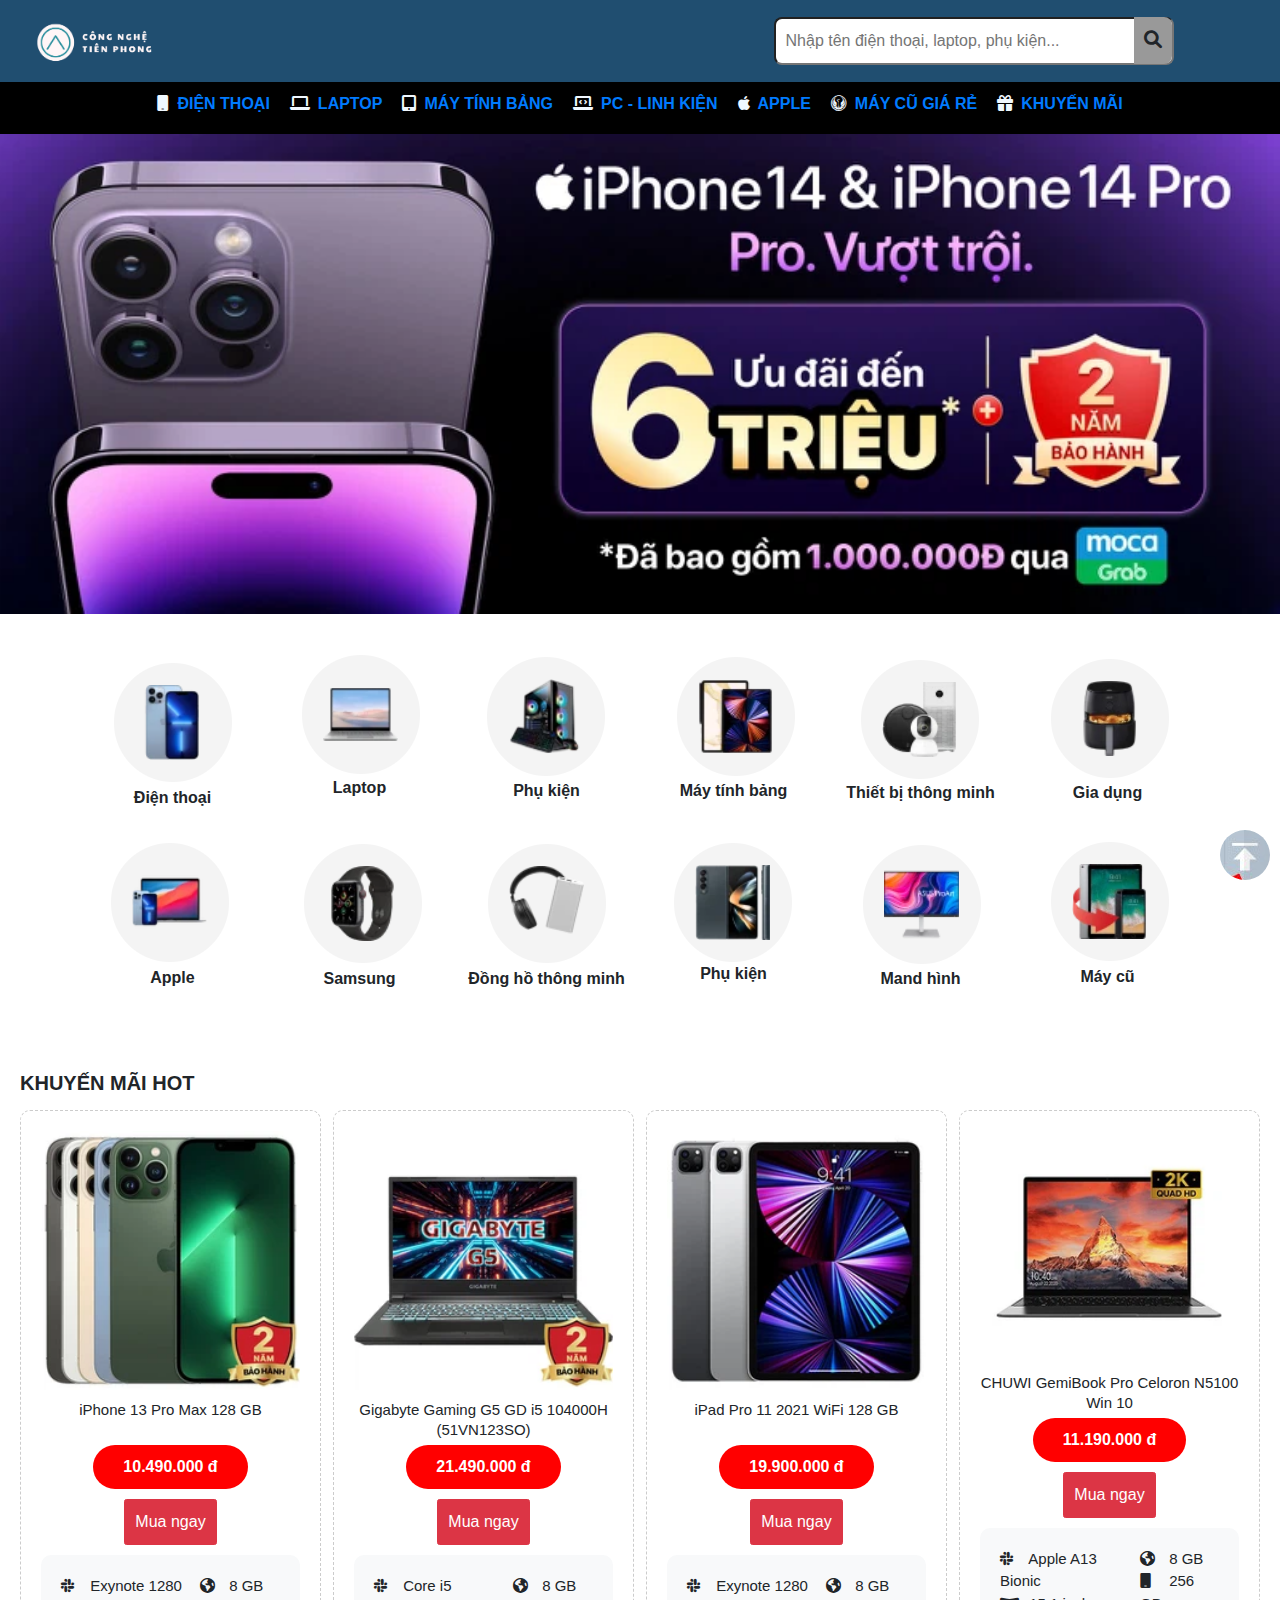
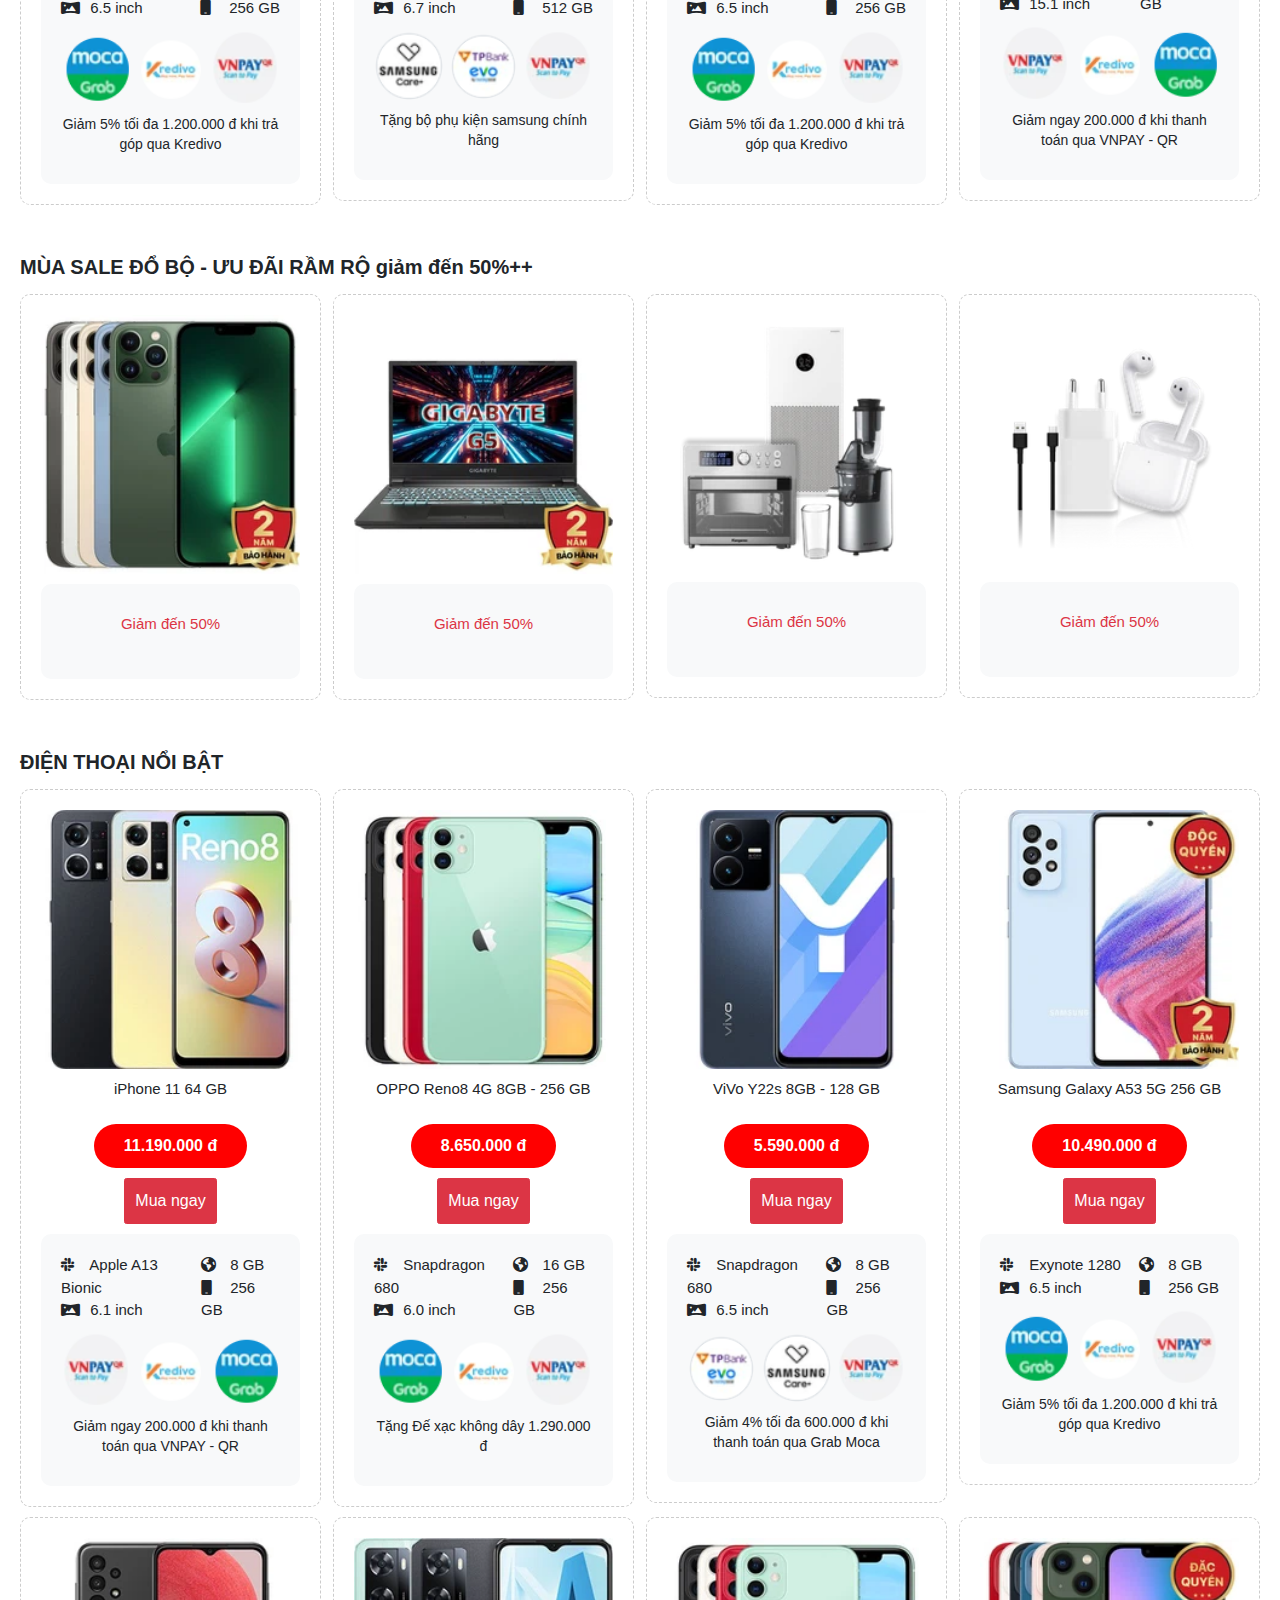
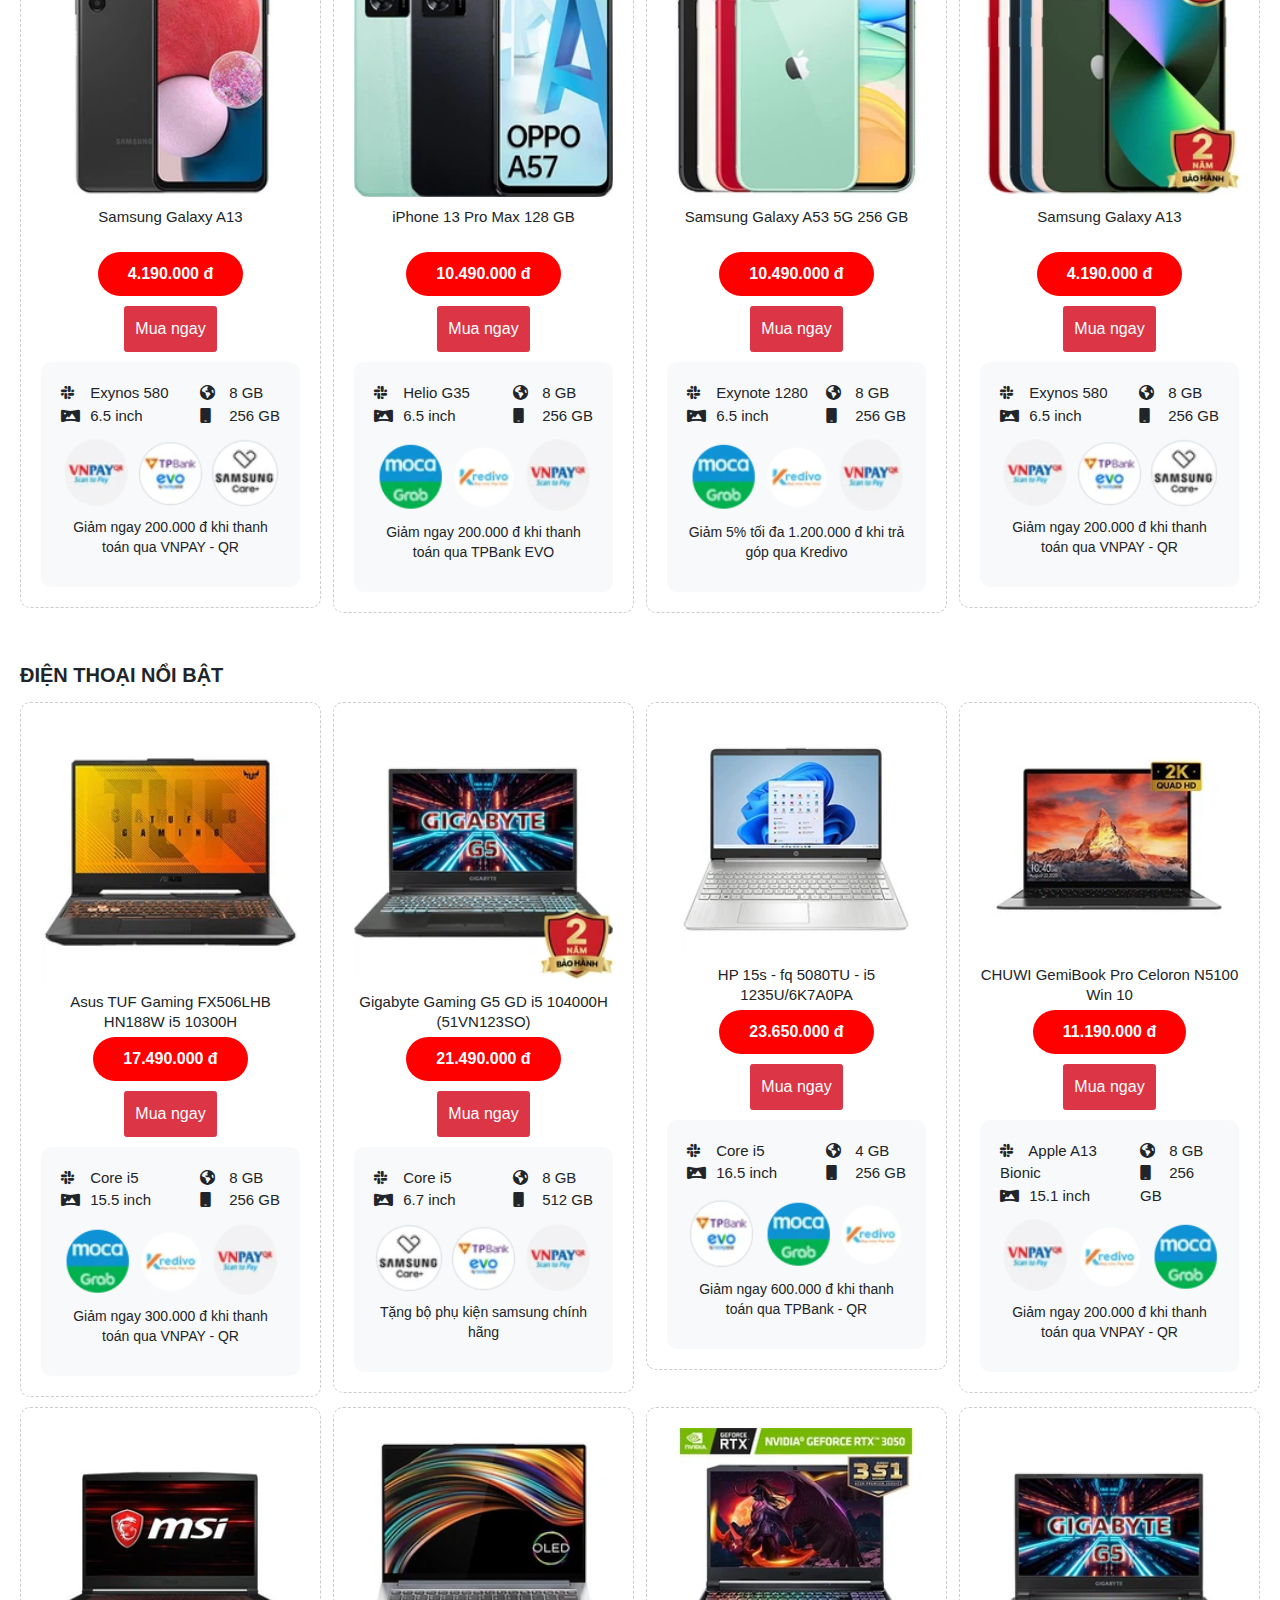
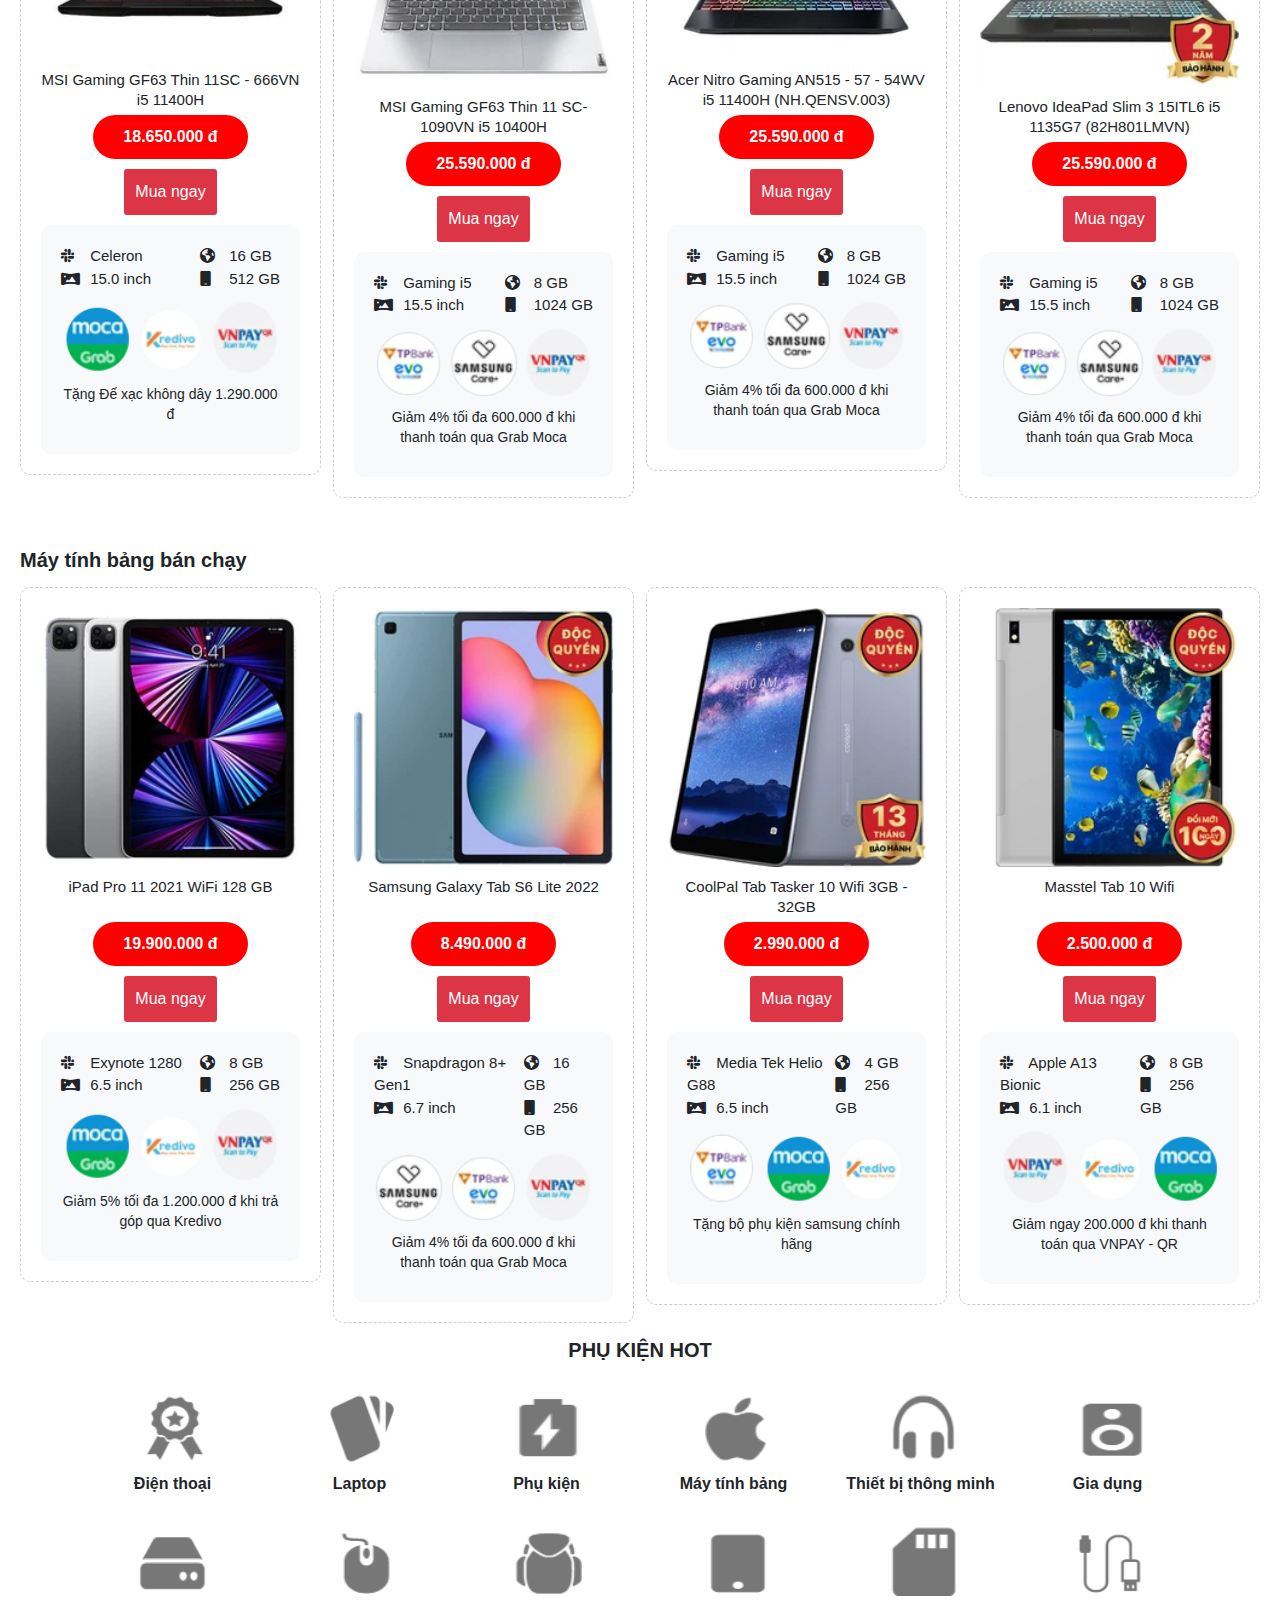
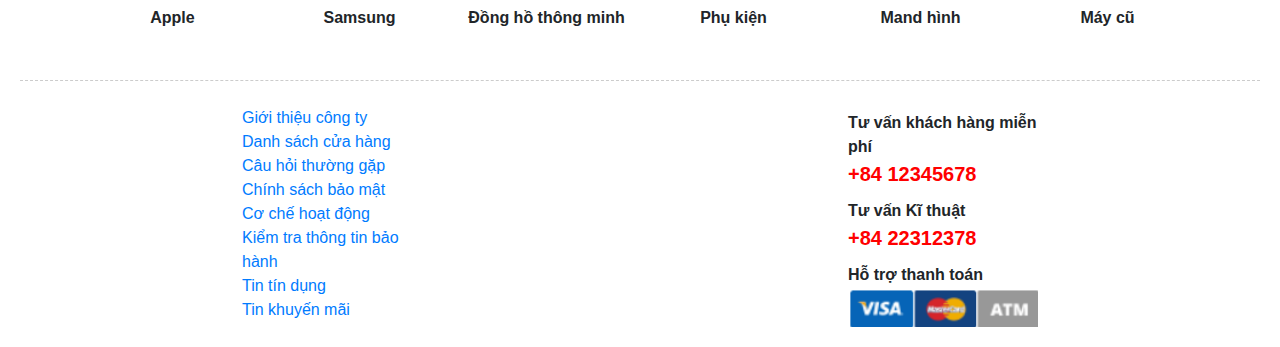
==== index.html @ 941fb543 "first" ====
<!DOCTYPE html>
<html lang="en">
<head>
    <meta charset="UTF-8">
    <meta http-equiv="X-UA-Compatible" content="IE=edge">
    <meta name="viewport" content="width=device-width, initial-scale=1.0">
    <title>Trang chủ</title>
    
    <link rel="preconnect" href="https://fonts.googleapis.com">
    <link rel="preconnect" href="https://fonts.gstatic.com" crossorigin>
    <link href="https://fonts.googleapis.com/css2?family=Ewert&family=Prompt:ital,wght@0,200;0,300;0,400;0,500;0,600;0,700;0,800;0,900;1,200;1,300;1,400;1,500;1,600;1,700;1,800;1,900&display=swap" rel="stylesheet">
    <link rel="stylesheet" href="assets/fontawesome-free-6.1.1-web/css/all.css">
    <link rel="stylesheet" href="https://cdn.jsdelivr.net/npm/bootstrap@4.6.1/dist/css/bootstrap.min.css">
    <link href="https://unpkg.com/aos@2.3.1/dist/aos.css" rel="stylesheet">
    <script src="https://unpkg.com/aos@2.3.1/dist/aos.js"></script>
	<script src="https://cdn.jsdelivr.net/npm/jquery@3.6.0/dist/jquery.slim.min.js"></script>
    <script src="https://cdn.jsdelivr.net/npm/popper.js@1.16.1/dist/umd/popper.min.js"></script>
	<script src="https://cdn.jsdelivr.net/npm/bootstrap@4.6.1/dist/js/bootstrap.bundle.min.js"></script>
    <link rel="stylesheet" href="assets/css/grid_primary.css">
    <link rel="stylesheet" href="assets/css/base.css">
    <link rel="stylesheet" href="assets/css/main.css">
    <link rel="stylesheet" href="assets/css/reponsive.css">
</head>
<body>
    <div id="main">
        <div class="thongbao">
            <span><i class="fa-solid fa-circle-xmark"></i></span>
            <h4 class="">Vui lòng đăng nhập để mua hàng</h4>
        </div>
        <div class="header-box">
            <div class="header-top row height-center">
                <div class="col l-2 c-9">
                    <a href="index.html" class="header-logo image-box">
                        <img src="assets/images/logo.png" alt="" class="full-size-img">
                    </a>
                </div>
                <div class="col l-9 c-0">
                    <div class="header-search text-right">
                        <input type="text" class="input-search" placeholder="Nhập tên điện thoại, laptop, phụ kiện...">
                        <span class="search-icon-bg"><i class="search-icon fa-solid fa-search"></i></span>
                    </div>
                </div>
                <div class="col l-0 c-3 text-center">
                    <div class="open-menu-icon menu-icon">
                        <i class="fa-solid fa-bars"></i>
                    </div>
                    <div class="close-menu-icon menu-icon">
                        <i class="fa-solid fa-close"></i>
                    </div>
                </div>
            </div>
            <div class="header-navbar hidden-mobile">
                <div class="header-navbar-item">
                    <div class="header-navbar-icon">
                        <i class="fa-solid fa-mobile"></i>
                    </div>
                    <a href="mobile.html" class="header-navbar-name">Điện thoại</a>
                </div>
                <div class="header-navbar-item">
                    <div class="header-navbar-icon">
                        <i class="fa-solid fa-laptop"></i>
                    </div>
                    <a href="laptop.html" class="header-navbar-name">LapTop</a>
                </div>
                <div class="header-navbar-item">
                    <div class="header-navbar-icon">
                        <i class="fa-solid fa-tablet-screen-button"></i>
                    </div>
                    <a href="ipad.html" class="header-navbar-name">Máy Tính Bảng</a>
                </div>
                <div class="header-navbar-item">
                    <div class="header-navbar-icon">
                        <i class="fa-solid fa-laptop-code"></i>
                    </div>
                    <a href="phukien.html" class="header-navbar-name">PC - Linh Kiện</a>
                </div>
                <div class="header-navbar-item">
                    <div class="header-navbar-icon">
                        <i class="fa-brands fa-apple"></i>
                    </div>
                    <a href="" class="header-navbar-name">Apple</a>
                </div>
                
                <div class="header-navbar-item">
                    <div class="header-navbar-icon">
                        <i class="fa-brands fa-old-republic"></i>
                    </div>
                    <a href="" class="header-navbar-name">Máy cũ giá rẻ</a>
                </div>
                
                <div class="header-navbar-item">
                    <div class="header-navbar-icon">
                        <i class="fa-solid fa-gift"></i>
                    </div>
                    <a href="khuyenmai.html" class="header-navbar-name">Khuyến mãi</a>
                </div>
            </div>
            <div class="header-navbar-mobile hidden-pc">
                <a href="mobile.html" class="header-navbar-name">Điện thoại</a>
                <a href="laptop.html" class="header-navbar-name">LapTop</a>
                <a href="ipad.html" class="header-navbar-name">Máy Tính Bảng</a>
                <a href="phukien.html" class="header-navbar-name">PC - Linh Kiện</a>
                <a href="" class="header-navbar-name">Apple</a>
                <a href="" class="header-navbar-name">Máy cũ giá rẻ</a>
                <a href="khuyenmai.html" class="header-navbar-name mb-5  ">Khuyến mãi</a>
            </div>
            <div class="header-slide image-box">
                <img src="assets/images/slide-home.png" alt="" class="full-size-img">
            </div>
        </div>
        <div class="body-box">
            <div class="container">
                <div class="row">
                    <div class="col l-2 text-center">
                        
                        <img src="assets/images/image-1.png" class="img-QC" alt="">
                        <p class="QC-desc mb-5">Điện thoại</p>
                    </div>
                    
                    <div class="col l-2 text-center">
                        
                        <img src="assets/images/image-2.png" class="img-QC" alt="">
                        <p class="QC-desc mb-5">Laptop</p>
                    </div>
                    
                    <div class="col l-2 text-center">
                        
                        <img src="assets/images/image-3.png" class="img-QC" alt="">
                        <p class="QC-desc mb-5">Phụ kiện</p>
                    </div>
                    
                    <div class="col l-2 text-center">
                        
                        <img src="assets/images/image-4.png" class="img-QC" alt="">
                        <p class="QC-desc mb-5">Máy tính bảng</p>
                    </div>
                    
                    <div class="col l-2 text-center">
                        
                        <img src="assets/images/image-5.png" class="img-QC" alt="">
                        <p class="QC-desc mb-5">Thiết bị thông minh</p>
                    </div>
                    
                    <div class="col l-2 text-center">
                        
                        <img src="assets/images/image-6.png" class="img-QC" alt="">
                        <p class="QC-desc mb-5">Gia dụng</p>
                    </div>
                    
                    <div class="col l-2 text-center">
                        
                        <img src="assets/images/image-7.png" class="img-QC" alt="">
                        <p class="QC-desc mb-5">Apple</p>
                    </div>
                    
                    <div class="col l-2 text-center">
                        
                        <img src="assets/images/image-8.png" class="img-QC" alt="">
                        <p class="QC-desc mb-5">Samsung</p>
                    </div>
                    
                    <div class="col l-2 text-center">
                        
                        <img src="assets/images/image-9.png" class="img-QC" alt="">
                        <p class="QC-desc mb-5">Đồng hồ thông minh</p>
                    </div>
                    
                    <div class="col l-2 text-center">
                        
                        <img src="assets/images/image-10.png" class="img-QC" alt="">
                        <p class="QC-desc mb-5">Phụ kiện</p>
                    </div>
                    
                    <div class="col l-2 text-center">
                        
                        <img src="assets/images/image-11.png" class="img-QC" alt="">
                        <p class="QC-desc mb-5">Mand hình</p>
                    </div>
                    
                    <div class="col l-2 text-center">
                        
                        <img src="assets/images/image-12.png" class="img-QC" alt="">
                        <p class="QC-desc mb-5">Máy cũ</p>
                    </div>
                </div>
            </div>
            <div class="product-home">
                <h4 class="body-right-header mt-4">KHUYẾN MÃI HOT <span></span></h4>
                <div class="product-list">
                    <div class="row">
                        <div class="col l-3">
                            <div class="product-item">
                                <div class="product-image image-box">
                                    <img src="assets/images/product-1.png" alt="" class="full-size-img">
                                </div>
                                <h4 class="product-name text-center">iPhone 13 Pro Max 128 GB</h4>
                                <div class="button-box">
                                    <span class="product-price">10.490.000 đ</span>
                                </div>
                                <div class="button-box mt-3 ">
                                    <button class="btn btn-danger p-3 buy-btn">Mua ngay</button>
                                </div>
                                <div class="product-content">
                                    <div class="product-info">
                                        <div class="product-info-box">
                                            <div class="product-info-item">
                                                <span class="product-icon"><i class="fa-brands fa-slack"></i></span>
                                                <span class="product-info-desc">Exynote 1280</span>
                                            </div>
                                            <div class="product-info-item">
                                                <span class="product-icon"><i class="fa-solid fa-panorama"></i></span>
                                                <span class="product-info-desc">6.5 inch</span>
                                            </div>
                                        </div>
                                        <div class="product-info-box">
                                            <div class="product-info-item">
                                                <span class="product-icon"><i class="fa-solid fa-earth-americas"></i></i></span>
                                                <span class="product-info-desc">8 GB</span>
                                            </div>
                                            <div class="product-info-item">
                                                <span class="product-icon"><i class="fa-solid fa-mobile"></i></span>
                                                <span class="product-info-desc">256 GB</span>
                                            </div>
                                        </div>
                                    </div>
                                    <div class="product-brand">
                                        <img src="assets/images/moca-icon.png" alt="" class="brand-product-img">
                                        <img src="assets/images/kedivo-icon.png" alt="" class="brand-product-img">
                                        <img src="assets/images/vnpay-icon.png" alt="" class="brand-product-img">
                                    </div>
                                    <p class="product-desc text-center"> Giảm 5% tối đa 1.200.000 đ khi trả góp qua Kredivo</p>
                                </div>
                            </div>
                        </div>
                        <div class="col l-3">
                            <div class="product-item">
                                <div class="product-image image-box">
                                    <img src="assets/images/laptop-2.png" alt="" class="full-size-img">
                                </div>
                                <h4 class="product-name text-center">Gigabyte Gaming G5 GD i5 104000H (51VN123SO)</h4>
                                <div class="button-box">
                                    <span class="product-price">21.490.000 đ</span>
                                </div>
                                <div class="button-box mt-3 ">
                                    <button class="btn btn-danger p-3 buy-btn">Mua ngay</button>
                                </div>
                                <div class="product-content">
                                    <div class="product-info">
                                        <div class="product-info-box">
                                            <div class="product-info-item">
                                                <span class="product-icon"><i class="fa-brands fa-slack"></i></span>
                                                <span class="product-info-desc">Core i5</span>
                                            </div>
                                            <div class="product-info-item">
                                                <span class="product-icon"><i class="fa-solid fa-panorama"></i></span>
                                                <span class="product-info-desc">6.7 inch</span>
                                            </div>
                                        </div>
                                        <div class="product-info-box">
                                            <div class="product-info-item">
                                                <span class="product-icon"><i class="fa-solid fa-earth-americas"></i></i></span>
                                                <span class="product-info-desc">8 GB</span>
                                            </div>
                                            <div class="product-info-item">
                                                <span class="product-icon"><i class="fa-solid fa-mobile"></i></span>
                                                <span class="product-info-desc">512 GB</span>
                                            </div>
                                        </div>
                                    </div>
                                    <div class="product-brand">
                                        <img src="assets/images/samsung-icon.png" alt="" class="brand-product-img">
                                        <img src="assets/images/tpbank-icon.png" alt="" class="brand-product-img">
                                        <img src="assets/images/vnpay-icon.png" alt="" class="brand-product-img">
                                    </div>
                                    <p class="product-desc text-center"> Tặng bộ phụ kiện samsung chính hãng</p>
                                </div>
                            </div>
                        </div>
                        <div class="col l-3">
                            <div class="product-item">
                                <div class="product-image image-box">
                                    <img src="assets/images/tablet-1.png" alt="" class="full-size-img">
                                </div>
                                <h4 class="product-name text-center">iPad Pro 11 2021 WiFi 128 GB</h4>
                                <div class="button-box">
                                    <span class="product-price">19.900.000 đ</span>
                                </div>
                                <div class="button-box mt-3 ">
                                    <button class="btn btn-danger p-3 buy-btn">Mua ngay</button>
                                </div>
                                <div class="product-content">
                                    <div class="product-info">
                                        <div class="product-info-box">
                                            <div class="product-info-item">
                                                <span class="product-icon"><i class="fa-brands fa-slack"></i></span>
                                                <span class="product-info-desc">Exynote 1280</span>
                                            </div>
                                            <div class="product-info-item">
                                                <span class="product-icon"><i class="fa-solid fa-panorama"></i></span>
                                                <span class="product-info-desc">6.5 inch</span>
                                            </div>
                                        </div>
                                        <div class="product-info-box">
                                            <div class="product-info-item">
                                                <span class="product-icon"><i class="fa-solid fa-earth-americas"></i></i></span>
                                                <span class="product-info-desc">8 GB</span>
                                            </div>
                                            <div class="product-info-item">
                                                <span class="product-icon"><i class="fa-solid fa-mobile"></i></span>
                                                <span class="product-info-desc">256 GB</span>
                                            </div>
                                        </div>
                                    </div>
                                    <div class="product-brand">
                                        <img src="assets/images/moca-icon.png" alt="" class="brand-product-img">
                                        <img src="assets/images/kedivo-icon.png" alt="" class="brand-product-img">
                                        <img src="assets/images/vnpay-icon.png" alt="" class="brand-product-img">
                                    </div>
                                    <p class="product-desc text-center"> Giảm 5% tối đa 1.200.000 đ khi trả góp qua Kredivo</p>
                                </div>
                            </div>
                        </div>
                        <div class="col l-3">
                            <div class="product-item">
                                <div class="product-image image-box">
                                    <img src="assets/images/laptop-4.png" alt="" class="full-size-img">
                                </div>
                                <h4 class="product-name text-center">CHUWI GemiBook Pro Celoron N5100 Win 10</h4>
                                <div class="button-box">
                                    <span class="product-price">11.190.000 đ</span>
                                </div>
                                <div class="button-box mt-3 ">
                                    <button class="btn btn-danger p-3 buy-btn">Mua ngay</button>
                                </div>
                                <div class="product-content">
                                    <div class="product-info">
                                        <div class="product-info-box">
                                            <div class="product-info-item">
                                                <span class="product-icon"><i class="fa-brands fa-slack"></i></span>
                                                <span class="product-info-desc">Apple A13 Bionic</span>
                                            </div>
                                            <div class="product-info-item">
                                                <span class="product-icon"><i class="fa-solid fa-panorama"></i></span>
                                                <span class="product-info-desc">15.1 inch</span>
                                            </div>
                                        </div>
                                        <div class="product-info-box">
                                            <div class="product-info-item">
                                                <span class="product-icon"><i class="fa-solid fa-earth-americas"></i></i></span>
                                                <span class="product-info-desc">8 GB</span>
                                            </div>
                                            <div class="product-info-item">
                                                <span class="product-icon"><i class="fa-solid fa-mobile"></i></span>
                                                <span class="product-info-desc">256 GB</span>
                                            </div>
                                        </div>
                                    </div>
                                    <div class="product-brand">
                                        <img src="assets/images/vnpay-icon.png" alt="" class="brand-product-img">
                                        <img src="assets/images/kedivo-icon.png" alt="" class="brand-product-img">
                                        <img src="assets/images/moca-icon.png" alt="" class="brand-product-img">
                                    </div>
                                    <p class="product-desc text-center">Giảm ngay 200.000 đ khi thanh toán qua VNPAY - QR</p>
                                </div>
                            </div>
                        </div>
                    </div>
                </div>
            </div>
            <div class="product-home">
                <h4 class="body-right-header mt-4">MÙA SALE ĐỔ BỘ - ƯU ĐÃI RẦM RỘ giảm đến 50%++ </h4>
                <div class="product-list">
                    <div class="row">
                        <div class="col l-3">
                            <div class="product-item">
                                <div class="product-image image-box">
                                    <img src="assets/images/product-1.png" alt="" class="full-size-img">
                                </div>
                                
                                <div class="product-content">
                                    <h4 class="product-name text-danger text-center">Giảm đến 50%</h4>
                                </div>
                            </div>
                        </div>
                        <div class="col l-3">
                            <div class="product-item">
                                <div class="product-image image-box">
                                    <img src="assets/images/laptop-2.png" alt="" class="full-size-img">
                                </div>
                                
                                <div class="product-content">
                                    <h4 class="product-name text-danger text-center">Giảm đến 50%</h4>
                                </div>
                            </div>
                        </div>
                        <div class="col l-3">
                            <div class="product-item">
                                <div class="product-image image-box">
                                    <img src="assets/images/sale-1.png" alt="" class="full-size-img">
                                </div>
                                
                                <div class="product-content">
                                    
                                    <h4 class="product-name text-danger text-center">Giảm đến 50%</h4>
                                </div>
                            </div>
                        </div>
                        <div class="col l-3">
                            <div class="product-item">
                                <div class="product-image image-box">
                                    <img src="assets/images/sale-2.png" alt="" class="full-size-img">
                                </div>
                                <div class="product-content">
                                    <h4 class="product-name text-danger text-center">Giảm đến 50%</h4>
                                </div>
                            </div>
                        </div>
                    </div>
                </div>
            </div>
            <div class="product-home">
                <h4 class="body-right-header mt-4">ĐIỆN THOẠI NỔI BẬT<span></span></h4>
                <div class="product-list">
                    <div class="row">
                        <div class="col l-3">
                            <div class="product-item">
                                <div class="product-image image-box">
                                    <img src="assets/images/product-4.png" alt="" class="full-size-img">
                                </div>
                                <h4 class="product-name text-center">iPhone 11 64 GB</h4>
                                <div class="button-box">
                                    <span class="product-price">11.190.000 đ</span>
                                </div>
                                <div class="button-box mt-3 ">
                                    <button class="btn btn-danger p-3 buy-btn">Mua ngay</button>
                                </div>
                                <div class="product-content">
                                    <div class="product-info">
                                        <div class="product-info-box">
                                            <div class="product-info-item">
                                                <span class="product-icon"><i class="fa-brands fa-slack"></i></span>
                                                <span class="product-info-desc">Apple A13 Bionic</span>
                                            </div>
                                            <div class="product-info-item">
                                                <span class="product-icon"><i class="fa-solid fa-panorama"></i></span>
                                                <span class="product-info-desc">6.1 inch</span>
                                            </div>
                                        </div>
                                        <div class="product-info-box">
                                            <div class="product-info-item">
                                                <span class="product-icon"><i class="fa-solid fa-earth-americas"></i></i></span>
                                                <span class="product-info-desc">8 GB</span>
                                            </div>
                                            <div class="product-info-item">
                                                <span class="product-icon"><i class="fa-solid fa-mobile"></i></span>
                                                <span class="product-info-desc">256 GB</span>
                                            </div>
                                        </div>
                                    </div>
                                    <div class="product-brand">
                                        <img src="assets/images/vnpay-icon.png" alt="" class="brand-product-img">
                                        <img src="assets/images/kedivo-icon.png" alt="" class="brand-product-img">
                                        <img src="assets/images/moca-icon.png" alt="" class="brand-product-img">
                                    </div>
                                    <p class="product-desc text-center">Giảm ngay 200.000 đ khi thanh toán qua VNPAY - QR</p>
                                </div>
                            </div>
                        </div>
                        <div class="col l-3">
                            <div class="product-item">
                                <div class="product-image image-box">
                                    <img src="assets/images/product-5.png" alt="" class="full-size-img">
                                </div>
                                <h4 class="product-name text-center">OPPO Reno8 4G 8GB - 256 GB</h4>
                                <div class="button-box">
                                    <span class="product-price">8.650.000 đ</span>
                                </div>
                                <div class="button-box mt-3 ">
                                    <button class="btn btn-danger p-3 buy-btn">Mua ngay</button>
                                </div>
                                <div class="product-content">
                                    <div class="product-info">
                                        <div class="product-info-box">
                                            <div class="product-info-item">
                                                <span class="product-icon"><i class="fa-brands fa-slack"></i></span>
                                                <span class="product-info-desc">Snapdragon 680</span>
                                            </div>
                                            <div class="product-info-item">
                                                <span class="product-icon"><i class="fa-solid fa-panorama"></i></span>
                                                <span class="product-info-desc">6.0 inch</span>
                                            </div>
                                        </div>
                                        <div class="product-info-box">
                                            <div class="product-info-item">
                                                <span class="product-icon"><i class="fa-solid fa-earth-americas"></i></i></span>
                                                <span class="product-info-desc">16 GB</span>
                                            </div>
                                            <div class="product-info-item">
                                                <span class="product-icon"><i class="fa-solid fa-mobile"></i></span>
                                                <span class="product-info-desc">256 GB</span>
                                            </div>
                                        </div>
                                    </div>
                                    <div class="product-brand">
                                        <img src="assets/images/moca-icon.png" alt="" class="brand-product-img">
                                        <img src="assets/images/kedivo-icon.png" alt="" class="brand-product-img">
                                        <img src="assets/images/vnpay-icon.png" alt="" class="brand-product-img">
                                    </div>
                                    <p class="product-desc text-center">  Tặng Đế xạc không dây 1.290.000 đ</p>
                                </div>
                            </div>
                        </div>
                        <div class="col l-3">
                            <div class="product-item">
                                <div class="product-image image-box">
                                    <img src="assets/images/product-6.png" alt="" class="full-size-img">
                                </div>
                                <h4 class="product-name text-center">ViVo Y22s 8GB - 128 GB</h4>
                                <div class="button-box">
                                    <span class="product-price">5.590.000 đ</span>
                                </div>
                                <div class="button-box mt-3 ">
                                    <button class="btn btn-danger p-3 buy-btn">Mua ngay</button>
                                </div>
                                <div class="product-content">
                                    <div class="product-info">
                                        <div class="product-info-box">
                                            <div class="product-info-item">
                                                <span class="product-icon"><i class="fa-brands fa-slack"></i></span>
                                                <span class="product-info-desc">Snapdragon 680</span>
                                            </div>
                                            <div class="product-info-item">
                                                <span class="product-icon"><i class="fa-solid fa-panorama"></i></span>
                                                <span class="product-info-desc">6.5 inch</span>
                                            </div>
                                        </div>
                                        <div class="product-info-box">
                                            <div class="product-info-item">
                                                <span class="product-icon"><i class="fa-solid fa-earth-americas"></i></i></span>
                                                <span class="product-info-desc">8 GB</span>
                                            </div>
                                            <div class="product-info-item">
                                                <span class="product-icon"><i class="fa-solid fa-mobile"></i></span>
                                                <span class="product-info-desc">256 GB</span>
                                            </div>
                                        </div>
                                    </div>
                                    <div class="product-brand">
                                        <img src="assets/images/tpbank-icon.png" alt="" class="brand-product-img">
                                        <img src="assets/images/samsung-icon.png" alt="" class="brand-product-img">
                                        <img src="assets/images/vnpay-icon.png" alt="" class="brand-product-img">
                                    </div>
                                    <p class="product-desc text-center"> Giảm 4% tối đa 600.000 đ khi thanh toán qua Grab Moca</p>
                                </div>
                            </div>
                        </div>
                        <div class="col l-3">
                            <div class="product-item">
                                <div class="product-image image-box">
                                    <img src="assets/images/product-7.png" alt="" class="full-size-img">
                                </div>
                                <h4 class="product-name text-center">Samsung Galaxy A53 5G 256 GB</h4>
                                <div class="button-box">
                                    <span class="product-price">10.490.000 đ</span>
                                </div>
                                <div class="button-box mt-3 ">
                                    <button class="btn btn-danger p-3 buy-btn">Mua ngay</button>
                                </div>
                                <div class="product-content">
                                    <div class="product-info">
                                        <div class="product-info-box">
                                            <div class="product-info-item">
                                                <span class="product-icon"><i class="fa-brands fa-slack"></i></span>
                                                <span class="product-info-desc">Exynote 1280</span>
                                            </div>
                                            <div class="product-info-item">
                                                <span class="product-icon"><i class="fa-solid fa-panorama"></i></span>
                                                <span class="product-info-desc">6.5 inch</span>
                                            </div>
                                        </div>
                                        <div class="product-info-box">
                                            <div class="product-info-item">
                                                <span class="product-icon"><i class="fa-solid fa-earth-americas"></i></i></span>
                                                <span class="product-info-desc">8 GB</span>
                                            </div>
                                            <div class="product-info-item">
                                                <span class="product-icon"><i class="fa-solid fa-mobile"></i></span>
                                                <span class="product-info-desc">256 GB</span>
                                            </div>
                                        </div>
                                    </div>
                                    <div class="product-brand">
                                        <img src="assets/images/moca-icon.png" alt="" class="brand-product-img">
                                        <img src="assets/images/kedivo-icon.png" alt="" class="brand-product-img">
                                        <img src="assets/images/vnpay-icon.png" alt="" class="brand-product-img">
                                    </div>
                                    <p class="product-desc text-center"> Giảm 5% tối đa 1.200.000 đ khi trả góp qua Kredivo</p>
                                </div>
                            </div>
                        </div>
                        <div class="col l-3">
                            <div class="product-item">
                                <div class="product-image image-box">
                                    <img src="assets/images/product-8.png" alt="" class="full-size-img">
                                </div>
                                <h4 class="product-name text-center">Samsung Galaxy A13</h4>
                                <div class="button-box">
                                    <span class="product-price">4.190.000 đ</span>
                                </div>
                                <div class="button-box mt-3 ">
                                    <button class="btn btn-danger p-3 buy-btn">Mua ngay</button>
                                </div>
                                <div class="product-content">
                                    <div class="product-info">
                                        <div class="product-info-box">
                                            <div class="product-info-item">
                                                <span class="product-icon"><i class="fa-brands fa-slack"></i></span>
                                                <span class="product-info-desc">Exynos 580</span>
                                            </div>
                                            <div class="product-info-item">
                                                <span class="product-icon"><i class="fa-solid fa-panorama"></i></span>
                                                <span class="product-info-desc">6.5 inch</span>
                                            </div>
                                        </div>
                                        <div class="product-info-box">
                                            <div class="product-info-item">
                                                <span class="product-icon"><i class="fa-solid fa-earth-americas"></i></i></span>
                                                <span class="product-info-desc">8 GB</span>
                                            </div>
                                            <div class="product-info-item">
                                                <span class="product-icon"><i class="fa-solid fa-mobile"></i></span>
                                                <span class="product-info-desc">256 GB</span>
                                            </div>
                                        </div>
                                    </div>
                                    <div class="product-brand">
                                        <img src="assets/images/vnpay-icon.png" alt="" class="brand-product-img">
                                        <img src="assets/images/tpbank-icon.png" alt="" class="brand-product-img">
                                        <img src="assets/images/samsung-icon.png" alt="" class="brand-product-img">
                                    </div>
                                    <p class="product-desc text-center"> Giảm ngay 200.000 đ khi thanh toán qua VNPAY - QR</p>
                                </div>
                            </div>
                        </div>
                        <div class="col l-3">
                            <div class="product-item">
                                <div class="product-image image-box">
                                    <img src="assets/images/product-9.png" alt="" class="full-size-img">
                                </div>
                                <h4 class="product-name text-center">iPhone 13 Pro Max 128 GB</h4>
                                <div class="button-box">
                                    <span class="product-price">10.490.000 đ</span>
                                </div>
                                <div class="button-box mt-3 ">
                                    <button class="btn btn-danger p-3 buy-btn">Mua ngay</button>
                                </div>
                                <div class="product-content">
                                    <div class="product-info">
                                        <div class="product-info-box">
                                            <div class="product-info-item">
                                                <span class="product-icon"><i class="fa-brands fa-slack"></i></span>
                                                <span class="product-info-desc">Helio G35</span>
                                            </div>
                                            <div class="product-info-item">
                                                <span class="product-icon"><i class="fa-solid fa-panorama"></i></span>
                                                <span class="product-info-desc">6.5 inch</span>
                                            </div>
                                        </div>
                                        <div class="product-info-box">
                                            <div class="product-info-item">
                                                <span class="product-icon"><i class="fa-solid fa-earth-americas"></i></i></span>
                                                <span class="product-info-desc">8 GB</span>
                                            </div>
                                            <div class="product-info-item">
                                                <span class="product-icon"><i class="fa-solid fa-mobile"></i></span>
                                                <span class="product-info-desc">256 GB</span>
                                            </div>
                                        </div>
                                    </div>
                                    <div class="product-brand">
                                        <img src="assets/images/moca-icon.png" alt="" class="brand-product-img">
                                        <img src="assets/images/kedivo-icon.png" alt="" class="brand-product-img">
                                        <img src="assets/images/vnpay-icon.png" alt="" class="brand-product-img">
                                    </div>
                                    <p class="product-desc text-center"> Giảm ngay 200.000 đ khi thanh toán qua TPBank EVO</p>
                                </div>
                            </div>
                        </div>
                        <div class="col l-3">
                            <div class="product-item">
                                <div class="product-image image-box">
                                    <img src="assets/images/product-10.png" alt="" class="full-size-img">
                                </div>
                                <h4 class="product-name text-center">Samsung Galaxy A53 5G 256 GB</h4>
                                <div class="button-box">
                                    <span class="product-price">10.490.000 đ</span>
                                </div>
                                <div class="button-box mt-3 ">
                                    <button class="btn btn-danger p-3 buy-btn">Mua ngay</button>
                                </div>
                                <div class="product-content">
                                    <div class="product-info">
                                        <div class="product-info-box">
                                            <div class="product-info-item">
                                                <span class="product-icon"><i class="fa-brands fa-slack"></i></span>
                                                <span class="product-info-desc">Exynote 1280</span>
                                            </div>
                                            <div class="product-info-item">
                                                <span class="product-icon"><i class="fa-solid fa-panorama"></i></span>
                                                <span class="product-info-desc">6.5 inch</span>
                                            </div>
                                        </div>
                                        <div class="product-info-box">
                                            <div class="product-info-item">
                                                <span class="product-icon"><i class="fa-solid fa-earth-americas"></i></i></span>
                                                <span class="product-info-desc">8 GB</span>
                                            </div>
                                            <div class="product-info-item">
                                                <span class="product-icon"><i class="fa-solid fa-mobile"></i></span>
                                                <span class="product-info-desc">256 GB</span>
                                            </div>
                                        </div>
                                    </div>
                                    <div class="product-brand">
                                        <img src="assets/images/moca-icon.png" alt="" class="brand-product-img">
                                        <img src="assets/images/kedivo-icon.png" alt="" class="brand-product-img">
                                        <img src="assets/images/vnpay-icon.png" alt="" class="brand-product-img">
                                    </div>
                                    <p class="product-desc text-center"> Giảm 5% tối đa 1.200.000 đ khi trả góp qua Kredivo</p>
                                </div>
                            </div>
                        </div>
                        <div class="col l-3">
                            <div class="product-item">
                                <div class="product-image image-box">
                                    <img src="assets/images/product-11.png" alt="" class="full-size-img">
                                </div>
                                <h4 class="product-name text-center">Samsung Galaxy A13</h4>
                                <div class="button-box">
                                    <span class="product-price">4.190.000 đ</span>
                                </div>
                                <div class="button-box mt-3 ">
                                    <button class="btn btn-danger p-3 buy-btn">Mua ngay</button>
                                </div>
                                <div class="product-content">
                                    <div class="product-info">
                                        <div class="product-info-box">
                                            <div class="product-info-item">
                                                <span class="product-icon"><i class="fa-brands fa-slack"></i></span>
                                                <span class="product-info-desc">Exynos 580</span>
                                            </div>
                                            <div class="product-info-item">
                                                <span class="product-icon"><i class="fa-solid fa-panorama"></i></span>
                                                <span class="product-info-desc">6.5 inch</span>
                                            </div>
                                        </div>
                                        <div class="product-info-box">
                                            <div class="product-info-item">
                                                <span class="product-icon"><i class="fa-solid fa-earth-americas"></i></i></span>
                                                <span class="product-info-desc">8 GB</span>
                                            </div>
                                            <div class="product-info-item">
                                                <span class="product-icon"><i class="fa-solid fa-mobile"></i></span>
                                                <span class="product-info-desc">256 GB</span>
                                            </div>
                                        </div>
                                    </div>
                                    <div class="product-brand">
                                        <img src="assets/images/vnpay-icon.png" alt="" class="brand-product-img">
                                        <img src="assets/images/tpbank-icon.png" alt="" class="brand-product-img">
                                        <img src="assets/images/samsung-icon.png" alt="" class="brand-product-img">
                                    </div>
                                    <p class="product-desc text-center"> Giảm ngay 200.000 đ khi thanh toán qua VNPAY - QR</p>
                                </div>
                            </div>
                        </div>
                        
                    </div>
                </div>
            </div>
            <div class="product-home">
                <h4 class="body-right-header mt-4">ĐIỆN THOẠI NỔI BẬT<span></span></h4>
                <div class="product-list">
                    <div class="row">
                        <div class="col l-3">
                            <div class="product-item">
                                <div class="product-image image-box">
                                    <img src="assets/images/laptop-1.png" alt="" class="full-size-img">
                                </div>
                                <h4 class="product-name text-center">Asus TUF Gaming FX506LHB HN188W i5 10300H</h4>
                                <div class="button-box">
                                    <span class="product-price">17.490.000 đ</span>
                                </div>
                                <div class="button-box mt-3 ">
                                    <button class="btn btn-danger p-3 buy-btn">Mua ngay</button>
                                </div>
                                <div class="product-content">
                                    <div class="product-info">
                                        <div class="product-info-box">
                                            <div class="product-info-item">
                                                <span class="product-icon"><i class="fa-brands fa-slack"></i></span>
                                                <span class="product-info-desc">Core i5</span>
                                            </div>
                                            <div class="product-info-item">
                                                <span class="product-icon"><i class="fa-solid fa-panorama"></i></span>
                                                <span class="product-info-desc">15.5 inch</span>
                                            </div>
                                        </div>
                                        <div class="product-info-box">
                                            <div class="product-info-item">
                                                <span class="product-icon"><i class="fa-solid fa-earth-americas"></i></i></span>
                                                <span class="product-info-desc">8 GB</span>
                                            </div>
                                            <div class="product-info-item">
                                                <span class="product-icon"><i class="fa-solid fa-mobile"></i></span>
                                                <span class="product-info-desc">256 GB</span>
                                            </div>
                                        </div>
                                    </div>
                                    <div class="product-brand">
                                        <img src="assets/images/moca-icon.png" alt="" class="brand-product-img">
                                        <img src="assets/images/kedivo-icon.png" alt="" class="brand-product-img">
                                        <img src="assets/images/vnpay-icon.png" alt="" class="brand-product-img">
                                    </div>
                                    <p class="product-desc text-center"> Giảm ngay 300.000 đ khi thanh toán qua VNPAY - QR</p>
                                </div>
                            </div>
                        </div>
                        <div class="col l-3">
                            <div class="product-item">
                                <div class="product-image image-box">
                                    <img src="assets/images/laptop-2.png" alt="" class="full-size-img">
                                </div>
                                <h4 class="product-name text-center">Gigabyte Gaming G5 GD i5 104000H (51VN123SO)</h4>
                                <div class="button-box">
                                    <span class="product-price">21.490.000 đ</span>
                                </div>
                                <div class="button-box mt-3 ">
                                    <button class="btn btn-danger p-3 buy-btn">Mua ngay</button>
                                </div>
                                <div class="product-content">
                                    <div class="product-info">
                                        <div class="product-info-box">
                                            <div class="product-info-item">
                                                <span class="product-icon"><i class="fa-brands fa-slack"></i></span>
                                                <span class="product-info-desc">Core i5</span>
                                            </div>
                                            <div class="product-info-item">
                                                <span class="product-icon"><i class="fa-solid fa-panorama"></i></span>
                                                <span class="product-info-desc">6.7 inch</span>
                                            </div>
                                        </div>
                                        <div class="product-info-box">
                                            <div class="product-info-item">
                                                <span class="product-icon"><i class="fa-solid fa-earth-americas"></i></i></span>
                                                <span class="product-info-desc">8 GB</span>
                                            </div>
                                            <div class="product-info-item">
                                                <span class="product-icon"><i class="fa-solid fa-mobile"></i></span>
                                                <span class="product-info-desc">512 GB</span>
                                            </div>
                                        </div>
                                    </div>
                                    <div class="product-brand">
                                        <img src="assets/images/samsung-icon.png" alt="" class="brand-product-img">
                                        <img src="assets/images/tpbank-icon.png" alt="" class="brand-product-img">
                                        <img src="assets/images/vnpay-icon.png" alt="" class="brand-product-img">
                                    </div>
                                    <p class="product-desc text-center"> Tặng bộ phụ kiện samsung chính hãng</p>
                                </div>
                            </div>
                        </div>
                        <div class="col l-3">
                            <div class="product-item">
                                <div class="product-image image-box">
                                    <img src="assets/images/laptop-3.png" alt="" class="full-size-img">
                                </div>
                                <h4 class="product-name text-center">HP 15s - fq 5080TU - i5 1235U/6K7A0PA</h4>
                                <div class="button-box">
                                    <span class="product-price">23.650.000 đ</span>
                                </div>
                                <div class="button-box mt-3 ">
                                    <button class="btn btn-danger p-3 buy-btn">Mua ngay</button>
                                </div>
                                <div class="product-content">
                                    <div class="product-info">
                                        <div class="product-info-box">
                                            <div class="product-info-item">
                                                <span class="product-icon"><i class="fa-brands fa-slack"></i></span>
                                                <span class="product-info-desc">Core i5</span>
                                            </div>
                                            <div class="product-info-item">
                                                <span class="product-icon"><i class="fa-solid fa-panorama"></i></span>
                                                <span class="product-info-desc">16.5 inch</span>
                                            </div>
                                        </div>
                                        <div class="product-info-box">
                                            <div class="product-info-item">
                                                <span class="product-icon"><i class="fa-solid fa-earth-americas"></i></i></span>
                                                <span class="product-info-desc">4 GB</span>
                                            </div>
                                            <div class="product-info-item">
                                                <span class="product-icon"><i class="fa-solid fa-mobile"></i></span>
                                                <span class="product-info-desc">256 GB</span>
                                            </div>
                                        </div>
                                    </div>
                                    <div class="product-brand">
                                        <img src="assets/images/tpbank-icon.png" alt="" class="brand-product-img">
                                        <img src="assets/images/moca-icon.png" alt="" class="brand-product-img">
                                        <img src="assets/images/kedivo-icon.png" alt="" class="brand-product-img">
                                    </div>
                                    <p class="product-desc text-center"> Giảm ngay 600.000 đ khi thanh toán qua TPBank - QR</p>
                                </div>
                            </div>
                        </div>
                        <div class="col l-3">
                            <div class="product-item">
                                <div class="product-image image-box">
                                    <img src="assets/images/laptop-4.png" alt="" class="full-size-img">
                                </div>
                                <h4 class="product-name text-center">CHUWI GemiBook Pro Celoron N5100 Win 10</h4>
                                <div class="button-box">
                                    <span class="product-price">11.190.000 đ</span>
                                </div>
                                <div class="button-box mt-3 ">
                                    <button class="btn btn-danger p-3 buy-btn">Mua ngay</button>
                                </div>
                                <div class="product-content">
                                    <div class="product-info">
                                        <div class="product-info-box">
                                            <div class="product-info-item">
                                                <span class="product-icon"><i class="fa-brands fa-slack"></i></span>
                                                <span class="product-info-desc">Apple A13 Bionic</span>
                                            </div>
                                            <div class="product-info-item">
                                                <span class="product-icon"><i class="fa-solid fa-panorama"></i></span>
                                                <span class="product-info-desc">15.1 inch</span>
                                            </div>
                                        </div>
                                        <div class="product-info-box">
                                            <div class="product-info-item">
                                                <span class="product-icon"><i class="fa-solid fa-earth-americas"></i></i></span>
                                                <span class="product-info-desc">8 GB</span>
                                            </div>
                                            <div class="product-info-item">
                                                <span class="product-icon"><i class="fa-solid fa-mobile"></i></span>
                                                <span class="product-info-desc">256 GB</span>
                                            </div>
                                        </div>
                                    </div>
                                    <div class="product-brand">
                                        <img src="assets/images/vnpay-icon.png" alt="" class="brand-product-img">
                                        <img src="assets/images/kedivo-icon.png" alt="" class="brand-product-img">
                                        <img src="assets/images/moca-icon.png" alt="" class="brand-product-img">
                                    </div>
                                    <p class="product-desc text-center">Giảm ngay 200.000 đ khi thanh toán qua VNPAY - QR</p>
                                </div>
                            </div>
                        </div>
                        <div class="col l-3">
                            <div class="product-item">
                                <div class="product-image image-box">
                                    <img src="assets/images/laptop-5.png" alt="" class="full-size-img">
                                </div>
                                <h4 class="product-name text-center">MSI Gaming GF63 Thin 11SC - 666VN i5 11400H</h4>
                                <div class="button-box">
                                    <span class="product-price">18.650.000 đ</span>
                                </div>
                                <div class="button-box mt-3 ">
                                    <button class="btn btn-danger p-3 buy-btn">Mua ngay</button>
                                </div>
                                <div class="product-content">
                                    <div class="product-info">
                                        <div class="product-info-box">
                                            <div class="product-info-item">
                                                <span class="product-icon"><i class="fa-brands fa-slack"></i></span>
                                                <span class="product-info-desc">Celeron</span>
                                            </div>
                                            <div class="product-info-item">
                                                <span class="product-icon"><i class="fa-solid fa-panorama"></i></span>
                                                <span class="product-info-desc">15.0 inch</span>
                                            </div>
                                        </div>
                                        <div class="product-info-box">
                                            <div class="product-info-item">
                                                <span class="product-icon"><i class="fa-solid fa-earth-americas"></i></i></span>
                                                <span class="product-info-desc">16 GB</span>
                                            </div>
                                            <div class="product-info-item">
                                                <span class="product-icon"><i class="fa-solid fa-mobile"></i></span>
                                                <span class="product-info-desc">512 GB</span>
                                            </div>
                                        </div>
                                    </div>
                                    <div class="product-brand">
                                        <img src="assets/images/moca-icon.png" alt="" class="brand-product-img">
                                        <img src="assets/images/kedivo-icon.png" alt="" class="brand-product-img">
                                        <img src="assets/images/vnpay-icon.png" alt="" class="brand-product-img">
                                    </div>
                                    <p class="product-desc text-center">  Tặng Đế xạc không dây 1.290.000 đ</p>
                                </div>
                            </div>
                        </div>
                        <div class="col l-3">
                            <div class="product-item">
                                <div class="product-image image-box">
                                    <img src="assets/images/laptop-7.png" alt="" class="full-size-img">
                                </div>
                                <h4 class="product-name text-center">MSI Gaming GF63 Thin 11 SC-1090VN i5 10400H</h4>
                                <div class="button-box">
                                    <span class="product-price">25.590.000 đ</span>
                                </div>
                                <div class="button-box mt-3 ">
                                    <button class="btn btn-danger p-3 buy-btn">Mua ngay</button>
                                </div>
                                <div class="product-content">
                                    <div class="product-info">
                                        <div class="product-info-box">
                                            <div class="product-info-item">
                                                <span class="product-icon"><i class="fa-brands fa-slack"></i></span>
                                                <span class="product-info-desc">Gaming i5</span>
                                            </div>
                                            <div class="product-info-item">
                                                <span class="product-icon"><i class="fa-solid fa-panorama"></i></span>
                                                <span class="product-info-desc">15.5 inch</span>
                                            </div>
                                        </div>
                                        <div class="product-info-box">
                                            <div class="product-info-item">
                                                <span class="product-icon"><i class="fa-solid fa-earth-americas"></i></i></span>
                                                <span class="product-info-desc">8 GB</span>
                                            </div>
                                            <div class="product-info-item">
                                                <span class="product-icon"><i class="fa-solid fa-mobile"></i></span>
                                                <span class="product-info-desc">1024 GB</span>
                                            </div>
                                        </div>
                                    </div>
                                    <div class="product-brand">
                                        <img src="assets/images/tpbank-icon.png" alt="" class="brand-product-img">
                                        <img src="assets/images/samsung-icon.png" alt="" class="brand-product-img">
                                        <img src="assets/images/vnpay-icon.png" alt="" class="brand-product-img">
                                    </div>
                                    <p class="product-desc text-center"> Giảm 4% tối đa 600.000 đ khi thanh toán qua Grab Moca</p>
                                </div>
                            </div>
                        </div>
                        <div class="col l-3">
                            <div class="product-item">
                                <div class="product-image image-box">
                                    <img src="assets/images/laptop-6.png" alt="" class="full-size-img">
                                </div>
                                <h4 class="product-name text-center">Acer Nitro Gaming AN515 - 57 - 54WV i5 11400H (NH.QENSV.003)</h4>
                                <div class="button-box">
                                    <span class="product-price">25.590.000 đ</span>
                                </div>
                                <div class="button-box mt-3 ">
                                    <button class="btn btn-danger p-3 buy-btn">Mua ngay</button>
                                </div>
                                <div class="product-content">
                                    <div class="product-info">
                                        <div class="product-info-box">
                                            <div class="product-info-item">
                                                <span class="product-icon"><i class="fa-brands fa-slack"></i></span>
                                                <span class="product-info-desc">Gaming i5</span>
                                            </div>
                                            <div class="product-info-item">
                                                <span class="product-icon"><i class="fa-solid fa-panorama"></i></span>
                                                <span class="product-info-desc">15.5 inch</span>
                                            </div>
                                        </div>
                                        <div class="product-info-box">
                                            <div class="product-info-item">
                                                <span class="product-icon"><i class="fa-solid fa-earth-americas"></i></i></span>
                                                <span class="product-info-desc">8 GB</span>
                                            </div>
                                            <div class="product-info-item">
                                                <span class="product-icon"><i class="fa-solid fa-mobile"></i></span>
                                                <span class="product-info-desc">1024 GB</span>
                                            </div>
                                        </div>
                                    </div>
                                    <div class="product-brand">
                                        <img src="assets/images/tpbank-icon.png" alt="" class="brand-product-img">
                                        <img src="assets/images/samsung-icon.png" alt="" class="brand-product-img">
                                        <img src="assets/images/vnpay-icon.png" alt="" class="brand-product-img">
                                    </div>
                                    <p class="product-desc text-center"> Giảm 4% tối đa 600.000 đ khi thanh toán qua Grab Moca</p>
                                </div>
                            </div>
                        </div>
                        <div class="col l-3">
                            <div class="product-item">
                                <div class="product-image image-box">
                                    <img src="assets/images/laptop-8.png" alt="" class="full-size-img">
                                </div>
                                <h4 class="product-name text-center">Lenovo IdeaPad Slim 3 15ITL6 i5 1135G7 (82H801LMVN)</h4>
                                <div class="button-box">
                                    <span class="product-price">25.590.000 đ</span>
                                </div>
                                <div class="button-box mt-3 ">
                                    <button class="btn btn-danger p-3 buy-btn">Mua ngay</button>
                                </div>
                                <div class="product-content">
                                    <div class="product-info">
                                        <div class="product-info-box">
                                            <div class="product-info-item">
                                                <span class="product-icon"><i class="fa-brands fa-slack"></i></span>
                                                <span class="product-info-desc">Gaming i5</span>
                                            </div>
                                            <div class="product-info-item">
                                                <span class="product-icon"><i class="fa-solid fa-panorama"></i></span>
                                                <span class="product-info-desc">15.5 inch</span>
                                            </div>
                                        </div>
                                        <div class="product-info-box">
                                            <div class="product-info-item">
                                                <span class="product-icon"><i class="fa-solid fa-earth-americas"></i></i></span>
                                                <span class="product-info-desc">8 GB</span>
                                            </div>
                                            <div class="product-info-item">
                                                <span class="product-icon"><i class="fa-solid fa-mobile"></i></span>
                                                <span class="product-info-desc">1024 GB</span>
                                            </div>
                                        </div>
                                    </div>
                                    <div class="product-brand">
                                        <img src="assets/images/tpbank-icon.png" alt="" class="brand-product-img">
                                        <img src="assets/images/samsung-icon.png" alt="" class="brand-product-img">
                                        <img src="assets/images/vnpay-icon.png" alt="" class="brand-product-img">
                                    </div>
                                    <p class="product-desc text-center"> Giảm 4% tối đa 600.000 đ khi thanh toán qua Grab Moca</p>
                                </div>
                            </div>
                        </div>
                    </div>
                </div>
            </div>
            <div class="product-home">
                <h4 class="body-right-header mt-4">Máy tính bảng bán chạy<span></span></h4>
                <div class="product-list">
                    <div class="row">
                        <div class="col l-3">
                            <div class="product-item">
                                <div class="product-image image-box">
                                    <img src="assets/images/tablet-1.png" alt="" class="full-size-img">
                                </div>
                                <h4 class="product-name text-center">iPad Pro 11 2021 WiFi 128 GB</h4>
                                <div class="button-box">
                                    <span class="product-price">19.900.000 đ</span>
                                </div>
                                <div class="button-box mt-3 ">
                                    <button class="btn btn-danger p-3 buy-btn">Mua ngay</button>
                                </div>
                                <div class="product-content">
                                    <div class="product-info">
                                        <div class="product-info-box">
                                            <div class="product-info-item">
                                                <span class="product-icon"><i class="fa-brands fa-slack"></i></span>
                                                <span class="product-info-desc">Exynote 1280</span>
                                            </div>
                                            <div class="product-info-item">
                                                <span class="product-icon"><i class="fa-solid fa-panorama"></i></span>
                                                <span class="product-info-desc">6.5 inch</span>
                                            </div>
                                        </div>
                                        <div class="product-info-box">
                                            <div class="product-info-item">
                                                <span class="product-icon"><i class="fa-solid fa-earth-americas"></i></i></span>
                                                <span class="product-info-desc">8 GB</span>
                                            </div>
                                            <div class="product-info-item">
                                                <span class="product-icon"><i class="fa-solid fa-mobile"></i></span>
                                                <span class="product-info-desc">256 GB</span>
                                            </div>
                                        </div>
                                    </div>
                                    <div class="product-brand">
                                        <img src="assets/images/moca-icon.png" alt="" class="brand-product-img">
                                        <img src="assets/images/kedivo-icon.png" alt="" class="brand-product-img">
                                        <img src="assets/images/vnpay-icon.png" alt="" class="brand-product-img">
                                    </div>
                                    <p class="product-desc text-center"> Giảm 5% tối đa 1.200.000 đ khi trả góp qua Kredivo</p>
                                </div>
                            </div>
                        </div>
                        <div class="col l-3">
                            <div class="product-item">
                                <div class="product-image image-box">
                                    <img src="assets/images/tablet-2.png" alt="" class="full-size-img">
                                </div>
                                <h4 class="product-name text-center">Samsung Galaxy Tab S6 Lite 2022</h4>
                                <div class="button-box">
                                    <span class="product-price">8.490.000 đ</span>
                                </div>
                                <div class="button-box mt-3 ">
                                    <button class="btn btn-danger p-3 buy-btn">Mua ngay</button>
                                </div>
                                <div class="product-content">
                                    <div class="product-info">
                                        <div class="product-info-box">
                                            <div class="product-info-item">
                                                <span class="product-icon"><i class="fa-brands fa-slack"></i></span>
                                                <span class="product-info-desc">Snapdragon 8+ Gen1</span>
                                            </div>
                                            <div class="product-info-item">
                                                <span class="product-icon"><i class="fa-solid fa-panorama"></i></span>
                                                <span class="product-info-desc">6.7 inch</span>
                                            </div>
                                        </div>
                                        <div class="product-info-box">
                                            <div class="product-info-item">
                                                <span class="product-icon"><i class="fa-solid fa-earth-americas"></i></i></span>
                                                <span class="product-info-desc">16 GB</span>
                                            </div>
                                            <div class="product-info-item">
                                                <span class="product-icon"><i class="fa-solid fa-mobile"></i></span>
                                                <span class="product-info-desc">256 GB</span>
                                            </div>
                                        </div>
                                    </div>
                                    <div class="product-brand">
                                        <img src="assets/images/samsung-icon.png" alt="" class="brand-product-img">
                                        <img src="assets/images/tpbank-icon.png" alt="" class="brand-product-img">
                                        <img src="assets/images/vnpay-icon.png" alt="" class="brand-product-img">
                                    </div>
                                    <p class="product-desc text-center"> Giảm 4% tối đa 600.000 đ khi thanh toán qua Grab Moca</p>
                                </div>
                            </div>
                        </div>
                        <div class="col l-3">
                            <div class="product-item">
                                <div class="product-image image-box">
                                    <img src="assets/images/tablet-3.png" alt="" class="full-size-img">
                                </div>
                                <h4 class="product-name text-center">CoolPal Tab Tasker 10 Wifi 3GB - 32GB</h4>
                                <div class="button-box">
                                    <span class="product-price">2.990.000 đ</span>
                                </div>
                                <div class="button-box mt-3 ">
                                    <button class="btn btn-danger p-3 buy-btn">Mua ngay</button>
                                </div>
                                <div class="product-content">
                                    <div class="product-info">
                                        <div class="product-info-box">
                                            <div class="product-info-item">
                                                <span class="product-icon"><i class="fa-brands fa-slack"></i></span>
                                                <span class="product-info-desc">Media Tek Helio G88</span>
                                            </div>
                                            <div class="product-info-item">
                                                <span class="product-icon"><i class="fa-solid fa-panorama"></i></span>
                                                <span class="product-info-desc">6.5 inch</span>
                                            </div>
                                        </div>
                                        <div class="product-info-box">
                                            <div class="product-info-item">
                                                <span class="product-icon"><i class="fa-solid fa-earth-americas"></i></i></span>
                                                <span class="product-info-desc">4 GB</span>
                                            </div>
                                            <div class="product-info-item">
                                                <span class="product-icon"><i class="fa-solid fa-mobile"></i></span>
                                                <span class="product-info-desc">256 GB</span>
                                            </div>
                                        </div>
                                    </div>
                                    <div class="product-brand">
                                        <img src="assets/images/tpbank-icon.png" alt="" class="brand-product-img">
                                        <img src="assets/images/moca-icon.png" alt="" class="brand-product-img">
                                        <img src="assets/images/kedivo-icon.png" alt="" class="brand-product-img">
                                    </div>
                                    <p class="product-desc text-center"> Tặng bộ phụ kiện samsung chính hãng</p>
                                </div>
                            </div>
                        </div>
                        <div class="col l-3">
                            <div class="product-item">
                                <div class="product-image image-box">
                                    <img src="assets/images/tablet-4.png" alt="" class="full-size-img">
                                </div>
                                <h4 class="product-name text-center">     Masstel Tab 10 Wifi</h4>
                                <div class="button-box">
                                    <span class="product-price">2.500.000 đ</span>
                                </div>
                                <div class="button-box mt-3 ">
                                    <button class="btn btn-danger p-3 buy-btn">Mua ngay</button>
                                </div>
                                <div class="product-content">
                                    <div class="product-info">
                                        <div class="product-info-box">
                                            <div class="product-info-item">
                                                <span class="product-icon"><i class="fa-brands fa-slack"></i></span>
                                                <span class="product-info-desc">Apple A13 Bionic</span>
                                            </div>
                                            <div class="product-info-item">
                                                <span class="product-icon"><i class="fa-solid fa-panorama"></i></span>
                                                <span class="product-info-desc">6.1 inch</span>
                                            </div>
                                        </div>
                                        <div class="product-info-box">
                                            <div class="product-info-item">
                                                <span class="product-icon"><i class="fa-solid fa-earth-americas"></i></i></span>
                                                <span class="product-info-desc">8 GB</span>
                                            </div>
                                            <div class="product-info-item">
                                                <span class="product-icon"><i class="fa-solid fa-mobile"></i></span>
                                                <span class="product-info-desc">256 GB</span>
                                            </div>
                                        </div>
                                    </div>
                                    <div class="product-brand">
                                        <img src="assets/images/vnpay-icon.png" alt="" class="brand-product-img">
                                        <img src="assets/images/kedivo-icon.png" alt="" class="brand-product-img">
                                        <img src="assets/images/moca-icon.png" alt="" class="brand-product-img">
                                    </div>
                                    <p class="product-desc text-center">Giảm ngay 200.000 đ khi thanh toán qua VNPAY - QR</p>
                                </div>
                            </div>
                        </div>
                    </div>
                </div>
            </div>
            <div class="container">
                <h4 class="body-right-header text-center mb-5 mt-4">PHỤ KIỆN HOT</h4><span></span></h4>
                <div class="row">
                    <div class="col l-2 c-6 text-center">
                        
                        <img src="assets/images/pk-1.png" class="img-QC img-QC-2" alt="">
                        <p class="QC-desc mb-5">Điện thoại</p>
                    </div>
                    
                    <div class="col l-2 c-6 text-center">
                        
                        <img src="assets/images/pk-2.png" class="img-QC img-QC-2" alt="">
                        <p class="QC-desc mb-5">Laptop</p>
                    </div>
                    
                    <div class="col l-2 c-6 text-center">
                        
                        <img src="assets/images/pk-3.png" class="img-QC img-QC-2" alt="">
                        <p class="QC-desc mb-5">Phụ kiện</p>
                    </div>
                    
                    <div class="col l-2 c-6 text-center">
                        
                        <img src="assets/images/pk-4.png" class="img-QC img-QC-2" alt="">
                        <p class="QC-desc mb-5">Máy tính bảng</p>
                    </div>
                    
                    <div class="col l-2 c-6 text-center">
                        
                        <img src="assets/images/pk-5.png" class="img-QC img-QC-2" alt="">
                        <p class="QC-desc mb-5">Thiết bị thông minh</p>
                    </div>
                    
                    <div class="col l-2 c-6 text-center">
                        
                        <img src="assets/images/pk-6.png" class="img-QC img-QC-2" alt="">
                        <p class="QC-desc mb-5">Gia dụng</p>
                    </div>
                    
                    <div class="col l-2 c-6 text-center">
                        
                        <img src="assets/images/pk-7.png" class="img-QC img-QC-2" alt="">
                        <p class="QC-desc mb-5">Apple</p>
                    </div>
                    
                    <div class="col l-2 c-6 text-center">
                        
                        <img src="assets/images/pk-8.png" class="img-QC img-QC-2" alt="">
                        <p class="QC-desc mb-5">Samsung</p>
                    </div>
                    
                    <div class="col l-2 c-6 text-center">
                        
                        <img src="assets/images/pk-9.png" class="img-QC img-QC-2" alt="">
                        <p class="QC-desc mb-5">Đồng hồ thông minh</p>
                    </div>
                    
                    <div class="col l-2 c-6 text-center">
                        
                        <img src="assets/images/pk-10.png" class="img-QC img-QC-2" alt="">
                        <p class="QC-desc mb-5">Phụ kiện</p>
                    </div>
                    
                    <div class="col l-2 c-6 text-center">
                        
                        <img src="assets/images/pk-11.png" class="img-QC img-QC-2" alt="">
                        <p class="QC-desc mb-5">Mand hình</p>
                    </div>
                    
                    <div class="col l-2 c-6 text-center">
                        
                        <img src="assets/images/pk-12.png" class="img-QC img-QC-2" alt="">
                        <p class="QC-desc mb-5">Máy cũ</p>
                    </div>
                </div>
            </div>
        </div>


        <div class="footer-box">
            <div class="row height-center">
                <div class="col l-2 l-o-2 c-12">
                    <div class="footer-menu">
                        <li> <a href="" class="footer-menu-link">Giới thiệu công ty</a></li>
                        <li> <a href="" class="footer-menu-link">Danh sách cửa hàng</a></li>
                        <li> <a href="" class="footer-menu-link">Câu hỏi thường gặp</a></li>
                        <li> <a href="" class="footer-menu-link">Chính sách bảo mật</a></li>
                        <li> <a href="" class="footer-menu-link">Cơ chế hoạt động</a></li>
                        <li> <a href="" class="footer-menu-link">Kiểm tra thông tin bảo hành</a></li>
                        <li> <a href="" class="footer-menu-link">Tin tín dụng</a></li>
                        <li> <a href="" class="footer-menu-link">Tin khuyến mãi</a></li>
                    </div>
                </div>
                <div class="col l-2 l-o-4 c-12">
                    <li class="footer-desc"> Tư vấn khách hàng miễn phí</li>
                    <li><span class="footer-phone-number">+84 12345678</span></li>
                    <li class="footer-desc"> Tư vấn Kĩ thuật</li>
                    <li><span class="footer-phone-number">+84 22312378</span></li>
                    <li class="footer-desc"> Hỗ trợ thanh toán</li>
                    <div class="payment-list image-box">
                        <img src="assets/images/08d89ba678f5af1b2d567e21b5ecbc64.png" alt="" class="full-size-img">
                    </div>
                </div>
            </div>
        <div class="back-top"><img class="back-top-img" src="assets/images/arow-up-2.jpg" alt=""></div>

        </div>
    </div>
    <script src="https://code.jquery.com/jquery-3.6.1.js" integrity="sha256-3zlB5s2uwoUzrXK3BT7AX3FyvojsraNFxCc2vC/7pNI=" crossorigin="anonymous"></script>
    <script>

        $(document).ready(function() {
            $(window).scroll(function() {
                if($(this).scrollTop() > 400) {
                    $('.back-top-img').fadeIn();
                } else {
                    $('.back-top-img').fadeOut();
                }
            })
            $('.back-top-img').click(function() {
                $('html,body').animate({scrollTop:0},1000)
            }) 
        })
        var openMenu = document.querySelector('.open-menu-icon')
        var closeMenu = document.querySelector('.close-menu-icon')
        var headerNavbar = document.querySelector('.header-navbar-mobile')

        openMenu.onclick = function() {
            headerNavbar.style.top = '115px'
            closeMenu.style.display = 'block'
            openMenu.style.display = 'none'
        }
        closeMenu.onclick = function() {
            headerNavbar.style.top = '-150px';
            closeMenu.style.display = 'none'
            openMenu.style.display = 'block'
        }
        var buyBtns = document.querySelectorAll('.buy-btn')
        var thongbao = document.querySelector('.thongbao')
        buyBtns.forEach((buyBtn,index) => {
            buyBtn.onclick = function() {
                thongbao.style.top = '0'
                setTimeout(() => {
                thongbao.style.top = '-100%'
                }, 3000);
            }

        })
    </script>
</body>
</html>
---- assets/css/grid_primary.css ----
.grid {
    width: 100%;
    display: block;
    padding : 0;
}
.grid.wide {
    max-width: 1200px;
    margin: 0 auto;
}
.row {
    display: flex;
    flex-wrap: wrap;
    margin-left: -4px;
    margin-right: -4px;
}
.row.no-gutter {
    margin-left: 0;
    margin-right: 0;
}
.col {
    padding-left : 4px;
    padding-right: 4px;
}
.col.no-gutter {
    padding-left : 0;
    padding-right: 0    ;
}
.c-0 {
    display: none;
}
.c-1 {
    flex : 0 0 8.3333%;
    max-width: 8.3333%;
}
.c-2 {
    flex : 0 0 16.6667%;
    max-width: 16.6667%;
}
.c-3 {
    flex : 0 0 25%;
    max-width: 25%;
}
.c-4 {
    flex : 0 0 33.3333%;
    max-width: 33.3333%;
}
.c-5 {
    flex : 0 0 41.6666%;
    max-width: 41.6666%;
}
.c-6 {
    flex : 0 0 50%;
    max-width: 50%;
}
.c-7 {
    flex : 0 0 58.3333%;
    max-width: 58.3333%;
}
.c-8 {
    flex : 0 0 66.6666%;
    max-width: 66.6666%;
}
.c-9 {
    flex : 0 0 75%;
    max-width: 75%;
}
.c-10 {
    flex : 0 0 83.3333%;
    max-width: 83.3333%;
}
.c-11 {
    flex : 0 0 91.6666%;
    max-width: 91.6666%;
}
.c-12 {
    flex : 0 0 100%;
    max-width: 100%;
}
.c-2-4 {
    flex : 0 0 20%;
    max-width: 20%; 
}
.c-o-1 {
    margin-left: 8.3333%;
}
.c-o-2 {
    margin-left: 16.6667%;
}
.c-o-3 {
    margin-left: 25%;
}
.c-o-4 {
    margin-left: 33.3333%;
}
.c-o-5 {
    margin-left: 41.6666%;
}
.c-o-6 {
    margin-left: 50%;
}
.c-o-7 {
    margin-left: 58.3333%;
}
.c-o-8 {
    margin-left: 66.6666%;
}
.c-o-9 {
    margin-left: 75%;
}
.c-o-10 {
    margin-left: 83.3333%;
}
.c-o-11 {
    margin-left: 91.6666%;
}
@media (min-width : 740px) and (max-width :1023px) {
    
    .wide {
       /* width: 644px; */
       width: 720px;
    }  
}

@media (min-width : 740px) {
    .row {
        margin-left: -8px;
        margin-right: -8px;
    }
    .col {
        padding-left: 8px;
        padding-right: 8px;
    }
    .m-0 {
        display: none;
    }
    .m-1 ,
    .m-2 ,
    .m-3 ,
    .m-4 ,
    .m-5 ,
    .m-6 ,
    .m-7 ,
    .m-8 ,
    .m-9 ,
    .m-10 ,
    .m-11 ,
    .m-12 {
        display: block;
    }
    .m-1 {
        flex : 0 0 8.3333%;
        max-width: 8.3333%;
    }
    .m-2 {
        flex : 0 0 16.6667%;
        max-width: 16.6667%;
    }
    .m-3 {
        flex : 0 0 25%;
        max-width: 25%;
    }
    .m-4 {
        flex : 0 0 33.3333%;
        max-width: 33.3333%;
    }
    .m-5 {
        flex : 0 0 41.6666%;
        max-width: 41.6666%;
    }
    .m-6 {
        flex : 0 0 50%;
        max-width: 50%;
    }
    .m-7 {
        flex : 0 0 58.3333%;
        max-width: 58.3333%;
    }
    .m-8 {
        flex : 0 0 66.6666%;
        max-width: 66.6666%;
    }
    .m-9 {
        flex : 0 0 75%;
        max-width: 75%;
    }
    .m-10 {
        flex : 0 0 83.3333%;
        max-width: 83.3333%;
    }
    .m-11 {
        flex : 0 0 91.6666%;
        max-width: 91.6666%;
    }
    .m-12 {
        flex : 0 0 100%;
        max-width: 100%;
    }
    .m-2-4 {
        flex : 0 0 20%;
        max-width: 20%; 
    }
    .m-o-0 {
        margin-left :0;
    }
    .m-o-1 {
        margin-left: 8.3333%;
    }
    .m-o-2 {
        margin-left: 16.6667%;
    }
    .m-o-3 {
        margin-left: 25%;
    }
    .m-o-4 {
        margin-left: 33.3333%;
    }
    .m-o-5 {
        margin-left: 41.6666%;
    }
    .m-o-6 {
        margin-left: 50%;
    }
    .m-o-7 {
        margin-left: 58.3333%;
    }
    .m-o-8 {
        margin-left: 66.6666%;
    }
    .m-o-9 {
        margin-left: 75%;
    }
    .m-o-10 {
        margin-left: 83.3333%;
    }
    .m-o-11 {
        margin-left: 91.6666%;
    }
}
@media (min-width : 1113px ) {
    .row {
        margin-left: -6px;
        margin-right: -6px;
    }
    .col {
        padding-left: 6px;
        padding-right: 6px;
    }
    .l-0 {
        display: none;
    }
    
    .l-1 {
        display :block;
        flex : 0 0 8.3333%;
        max-width: 8.3333%;
    }
    .l-2 {
        display :block;
        flex : 0 0 16.6667%;
        max-width: 16.6667%;
    }
    .l-3 {
        display :block;
        flex : 0 0 25%;
        max-width: 25%;
    }
    .l-4 {
        display :block;
        flex : 0 0 33.3333%;
        max-width: 33.3333%;
    }
    .l-5 {
        display :block;
        flex : 0 0 41.6666%;
        max-width: 41.6666%;
    }
    .l-6 {
        display :block;
        flex : 0 0 50%;
        max-width: 50%;
    }
    .l-7 {
        display :block;
        flex : 0 0 58.3333%;
        max-width: 58.3333%;
    }
    .l-8 {
        display :block;
        flex : 0 0 66.6666%;
        max-width: 66.6666%;
    }
    .l-9 {
        display :block;
        flex : 0 0 75%;
        max-width: 75%;
    }
    .l-10 {
        display :block;
        flex : 0 0 83.3333%;
        max-width: 83.3333%;
    }
    .l-11 {
        display :block;
        flex : 0 0 91.6666%;
        max-width: 91.6666%;
    }
    .l-12 {
        display :block;
        flex : 0 0 100%;
        max-width: 100%;
    }
    .l-2-4 {
        flex : 0 0 20%;
        max-width: 20%; 
    }
    .l-o-0 {
        margin-left : 0;
    }
    .l-o-1 {
        margin-left: 8.3333%;
    }
    .l-o-2 {
        margin-left: 16.6667%;
    }
    .l-o-3 {
        margin-left: 25%;
    }
    .l-o-4 {
        margin-left: 33.3333%;
    }
    .l-o-5 {
        margin-left: 41.6666%;
    }
    .l-o-6 {
        margin-left: 50%;
    }
    .l-o-7 {
        margin-left: 58.3333%;
    }
    .l-o-8 {
        margin-left: 66.6666%;
    }
    .l-o-9 {
        margin-left: 75%;
    }
    .l-o-10 {
        margin-left: 83.3333%;
    }
    .l-o-11 {
        margin-left: 91.6666%;
    }
}
@media (min-width : 1024px) and (max-width : 1239px ){
    .wide {
        width: 984px;
    }
    .wide .row {
        margin-left: -6px;
        margin-right: -6px;
    }

    .wide .col {
        padding-left: 6px;
        padding-right: 6px;
    }
    .wide .l-0 {
        display: none;
    }
    
    .wide .l-1 {
        display :block;
        flex : 0 0 8.3333%;
        max-width: 8.3333%;
    }
    .wide .l-2 {
        display :block;
        flex : 0 0 16.6667%;
        max-width: 16.6667%;
    }
    .wide .l-3 {
        display :block;
        flex : 0 0 25%;
        max-width: 25%;
    }
    .wide .l-4 {
        display :block;
        flex : 0 0 33.3333%;
        max-width: 33.3333%;
    }
    .wide .l-5 {
        display :block;
        flex : 0 0 41.6666%;
        max-width: 41.6666%;
    }
    .wide .l-6 {
        display :block;
        flex : 0 0 50%;
        max-width: 50%;
    }
    .wide .l-7 {
        display :block;
        flex : 0 0 58.3333%;
        max-width: 58.3333%;
    }
    .wide .l-8 {
        display :block;
        flex : 0 0 66.6666%;
        max-width: 66.6666%;
    }
    .wide .l-9 {
        display :block;
        flex : 0 0 75%;
        max-width: 75%;
    }
    .wide .l-10 {
        display :block;
        flex : 0 0 83.3333%;
        max-width: 83.3333%;
    }
    .wide .l-11 {
        display :block;
        flex : 0 0 91.6666%;
        max-width: 91.6666%;
    }
    .wide .l-12 {
        display :block;
        flex : 0 0 100%;
        max-width: 100%;
    }
    .wide .l-2-4 {
        flex : 0 0 20%;
        max-width: 20%; 
    }
    .wide .l-o-0 {
        margin-left : 0;
    }
    .wide .l-o-1 {
        margin-left: 8.3333%;
    }
    .wide .l-o-2 {
        margin-left: 16.6667%;
    }
    .wide .l-o-3 {
        margin-left: 25%;
    }
    .wide .l-o-4 {
        margin-left: 33.3333%;
    }
    .wide .l-o-5 {
        margin-left: 41.6666%;
    }
    .wide .l-o-6 {
        margin-left: 50%;
    }
    .wide .l-o-7 {
        margin-left: 58.3333%;
    }
    .wide .l-o-8 {
        margin-left: 66.6666%;
    }
    .wide .l-o-9 {
        margin-left: 75%;
    }
    .wide .l-o-10 {
        margin-left: 83.3333%;
    }
    .wide .l-o-11 {
        margin-left: 91.6666%;
    }
}
---- assets/css/base.css ----
* {
    margin: 0;
    padding : 0;
    box-sizing: border-box;
    cursor: default;
}
#main {
    overflow: hidden;
}
a,a:hover {
    text-decoration: none;
    cursor: pointer;
}

ul,li {
    padding-left : 0;
    list-style: none;
}
html {
    font-size: 62.5%;
    line-height: 1.6 rem;
    font-family: Arial, Helvetica, sans-serif;
    box-sizing: border-box;
}
:root {
    --primari-color : #087dc2;
    --link-color :rgb(92, 13, 238);
}
.ml-4 {
    padding-left: 4px;
}
.ml-8 {
    padding-left: 8px;
}
.mr--12 {
    margin-right: -12px;
}
.mb-16 {
    margin-bottom: 16px;
}
.mt-50 {
    margin-top: 50px;
}
.full-width {
    width: 100%;
}
.overlay {
    position: absolute;
    top:0;
    left: 0;
    right: 0;
    bottom: 0;
    background-color: rgba(0, 0, 0, 0.2);
}
.font-header {
    font-family: 'Playfair Display', serif;
}

.primary-text-color {
    color: rgb(199, 237, 8);
}
.space  {
    width: 100%;
    border-bottom: 1px dashed #ff3f73;
    margin: 4px 0;
}
.full-size-img {
    width: 100%;
}
.half-size-img {
    width: 50%;
}
.height-center {
    align-items: center;
}

.image-box,.button-box {
    text-align: center;
    padding: auto;
    width: 100%;
}
.image-16-9 {
    
}


.btn-payment {
    font-size:2rem;
    padding: 4px 20px;
}
.btn-readmore,.buy-btn {
    padding: 10px 20px;
    font-size: 1.6rem;
}
.send-btn {
    font-size: 1.6rem;
    padding: 8px 30px;
}
.border-left {
    border-left: 1px dashed #ff3f73;
}
.border-right {
    border-right: 1px dashed #ff3f73;
}
.form-label {
    width : 100%;
}

figure {
    border-radius: 8px;
    margin: 0;
  padding: 0;
  background: #fff;
  overflow: hidden;
}
figure img {
    -webkit-transform: scale(1);
    transform: scale(1);
    -webkit-transition: 1s ease-in-out;
    transition: 1s ease-in-out;
  }
figure:hover img,
.tour-box-item:hover figure img {
    -webkit-transform: scale(1.2);
    transform: scale(1.2);
  }
---- assets/css/main.css ----
.header-top {
    background-color: #204E70;
}
.input-search {
    width: 400px;
    padding: 10px;
    font-size: 1.6rem;
    border-radius: 8px;
}
.search-icon-bg {
    background-color: #999;
    display: inline-block;
    padding: 10px ;
    font-size: 1.8rem;
    margin-left: -42px;
    border-top-right-radius: 8px;
    border-bottom-right-radius: 8px;
}
.header-navbar {
    display: flex;
    justify-content: center;
    padding: 10px;
    background-color: #000;
    align-items: center;
}
.header-navbar-item {
    display: flex;
    color: aliceblue;
    font-size: 1.6rem;
    font-weight: 600;
    margin: 0 10px;
    cursor: pointer;
    text-transform: uppercase;
}
.header-navbar-item:hover {
    color: red;    
}
.header-logo img {
    cursor: pointer;
}
.header-navbar-mobile {
    color: #000;
    position: fixed;
    z-index: 1;
    width: 100%;
    text-align: center;
    background-color: #204E70;
    top: -150px;
    box-shadow: 0 0 5px #204E70;
    text-transform: uppercase;
    transition: ease .5s;
}
.header-navbar-name {
    margin-left: 8px;
    cursor: pointer;
    display: block;
    margin-bottom: 8px;
}
.header-navbar-name:hover {
    color: red;
}
.body-box {
    padding :40px 20px 20px;
}
.body-left-header {
    font-size: 1.8rem;
}
.choose-box {
    padding: 20px;
    font-size: 1.5rem;
}
.choose-item span {
    margin-left: 6px;
}
.choose-item {
    padding: 4px;
}
.body-right-header {
    font-size: 2rem;
    font-weight: 600;
}
.body-right-box {
    padding: 0 20px;
    border-left: 1px dashed #ccc;
}
.body-tab-box {
    margin: 30px 0;
    display: flex;
    justify-content: center;
    align-items: center;
    font-size: 1.6rem;
}
.tab-label {
    font-weight: 600;
    padding-right: 30px;
}
.tab-button {
    padding: 10px;
    border-radius: 4px;
    border: 1px dashed #ccc;
    cursor: pointer;
}
.tab-button:hover {
    background-color: rgb(245, 130, 130);
}
.tab-button.active {
    background-color: red;
}
.product-item {
    margin-top: 10px;
    width: 100%;
    padding: 20px;
    border: 1px dashed #ccc;
    border-radius: 10px;
}
.product-info {
    display: flex;
    justify-content: space-between;
    font-size: 1.5rem;
}
.product-content {
    padding: 20px;
    border-radius: 10px;
    margin-top: 10px;
    background-color: #f8f9fa;
}
.product-icon {
    width: 15px;
    margin-right: 10px;
    display: inline-block;
}
.product-ram {
    display: flex;
    justify-content: center;
    padding: 10px;
    height: 65px;
}
.product-ram-item {
    cursor: pointer;
    background-color: rgb(220, 214, 214);
    border-radius: 5px;
    padding: 10px;
    font-size: 1.6rem;
    font-weight: 600;
}
.product-ram-item.active {
    background-color: #000;
    color: #fff;
}
.product-ram-item:hover {
    background-color: #999;
}
.product-price {
    padding: 10px 30px;
    background-color: red;
    border-radius: 30px;
    cursor: pointer;
    font-size: 1.6rem;
    color: #fff;
    font-weight: 600;
    display: inline-block;
}
.product-price:hover {
    opacity: 0.6;
}
.brand-product-img {
    width: 70px;
}
.product-brand {
    display: flex;
    justify-content: space-between;
    margin-top: 10px;
}
.product-desc {
    font-size: 1.4rem;
    margin-top: 10px;
}
.product-name,.product-desc {
    margin-top: 10px;
    height: 40px;
    display: -webkit-box;
    -webkit-box-orient: vertical;
    -webkit-line-clamp: 2;
    overflow: hidden;
    line-height: 20px;
}
.footer-box {
    border-top: 1px dashed #ccc;
    padding: 20px;
    margin: 0 20px;
}
.footer-menu-link {
    font-size: 1.6rem;
}
.footer-desc {
    margin-top: 10px;
    font-size: 1.6rem;
    font-weight: 600;   
}
.footer-phone-number {
    font-size: 2rem;
    font-weight: 600;
    color: red;
}
.back-top-img {
    width: 50px;
    border-radius: 50%;
    cursor: pointer;
}
.back-top {
    position: fixed;
    bottom: 20px;
    z-index: 5;
    right: 10px;
}
.menu-icon {
    font-size: 3rem;
    font-weight: 600;
    color: #fff;
}
.menu-icon:hover {
    color: red;
}
.close-menu-icon {
    display: none;
}
.QC-desc {
    font-size: 1.6rem;
    font-weight: 600;
    cursor: pointer;
}
.QC-desc:hover {
    color: red;
}
.product-home {
    margin-top: 50px;
}
.QC-img-box {
    width: 70px;
    display: flex;
    justify-content: center;
}
.img-QC-2 {
    margin-bottom: 10px;
    width: 70px;
    height: 70px;
}
.img-QC {
    cursor: pointer;
}
.news-item {
    margin-top: 20px;
    padding: 20px;
    border: 1px dashed #ccc;
    border-radius: 10px;
}
.thongbao {
    display: flex;
    align-items: center;
    font-size: 3rem;
    width: 400px;
    color: red;
    position: fixed;
    top: -100%;
    background-color: #fff;
    z-index: 3;
    justify-content: center;
    height: 70px;
    left: 50%;
    transform: translateX(-50%);
    box-shadow: 0 0 5px #ccc;
    transition: ease .5s;
}
.thongbao h4 {
    margin-left: 20px;
    margin-bottom: 0;
    font-size: 2rem;
}
---- assets/css/reponsive.css ----
@media (max-width:480px) {
    .hidden-mobile {
        display: none;
    }
    .body-right-box {
        border-left:none ;
        padding: 0  ;
    }
    .header-top {
        position: fixed;
        top: 0;
        left: 0;
        right: 0;
        z-index: 2;
        box-shadow: 0 0 4px #204E70;
    }
    .header-slide {
        margin-top: 118px;
    }
    .header-navbar-name {
        font-size: 1.6rem;
        color: #fff;
        font-weight: 600;
        
    }
}
@media (min-width: 1024px) {
    .hidden-pc {
        display: none;
    }
}
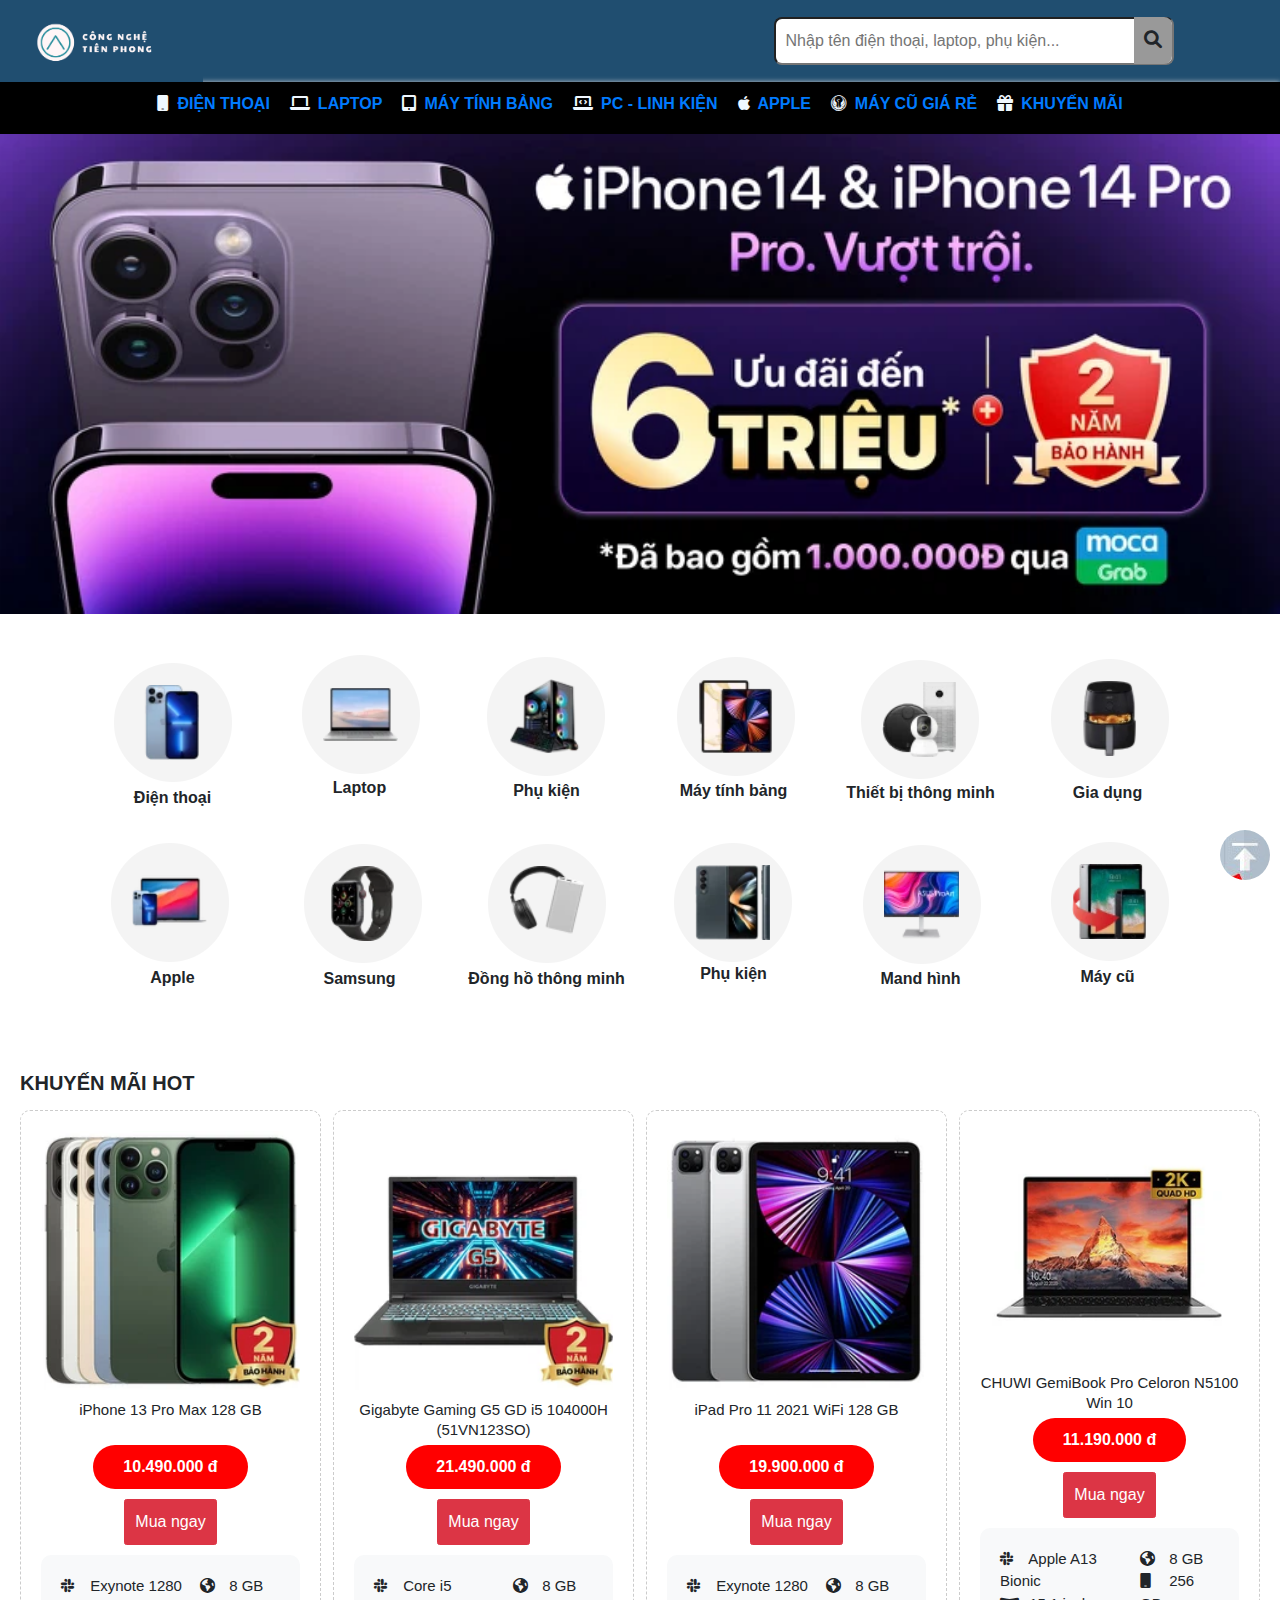
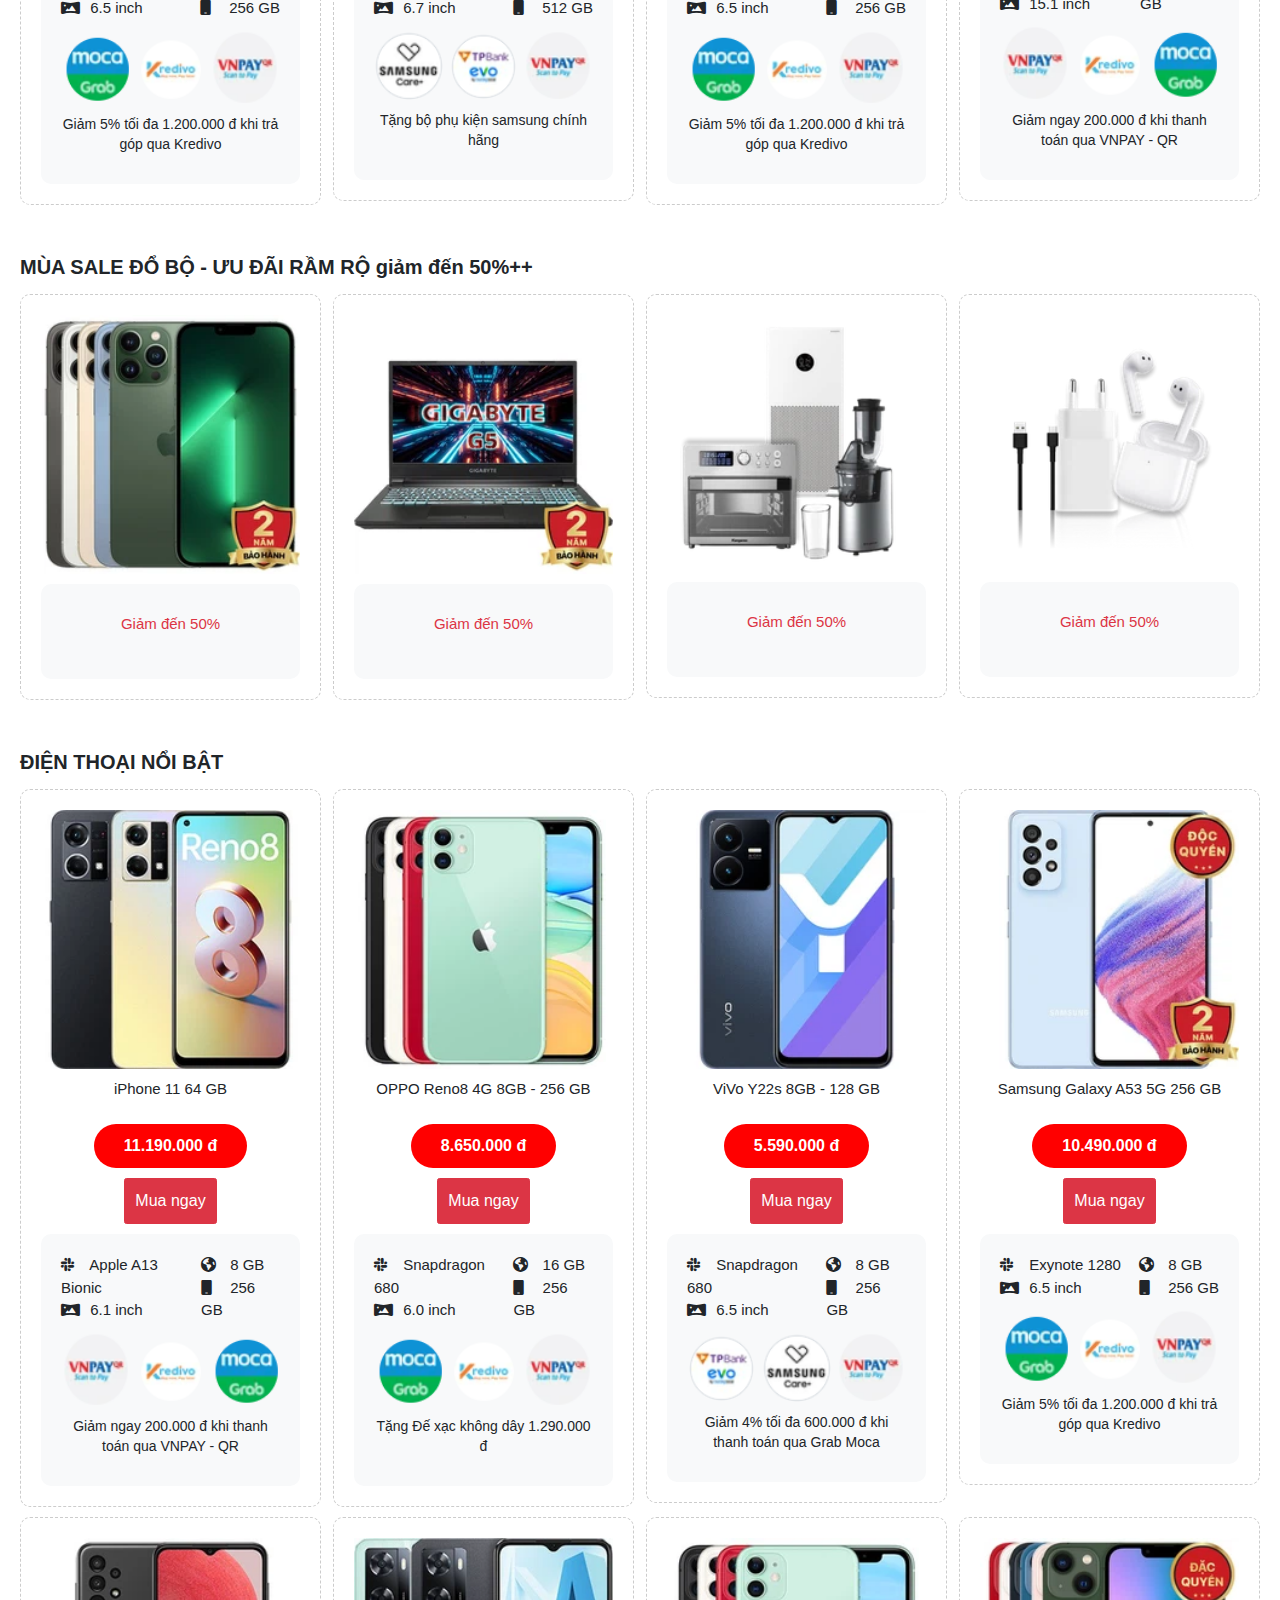
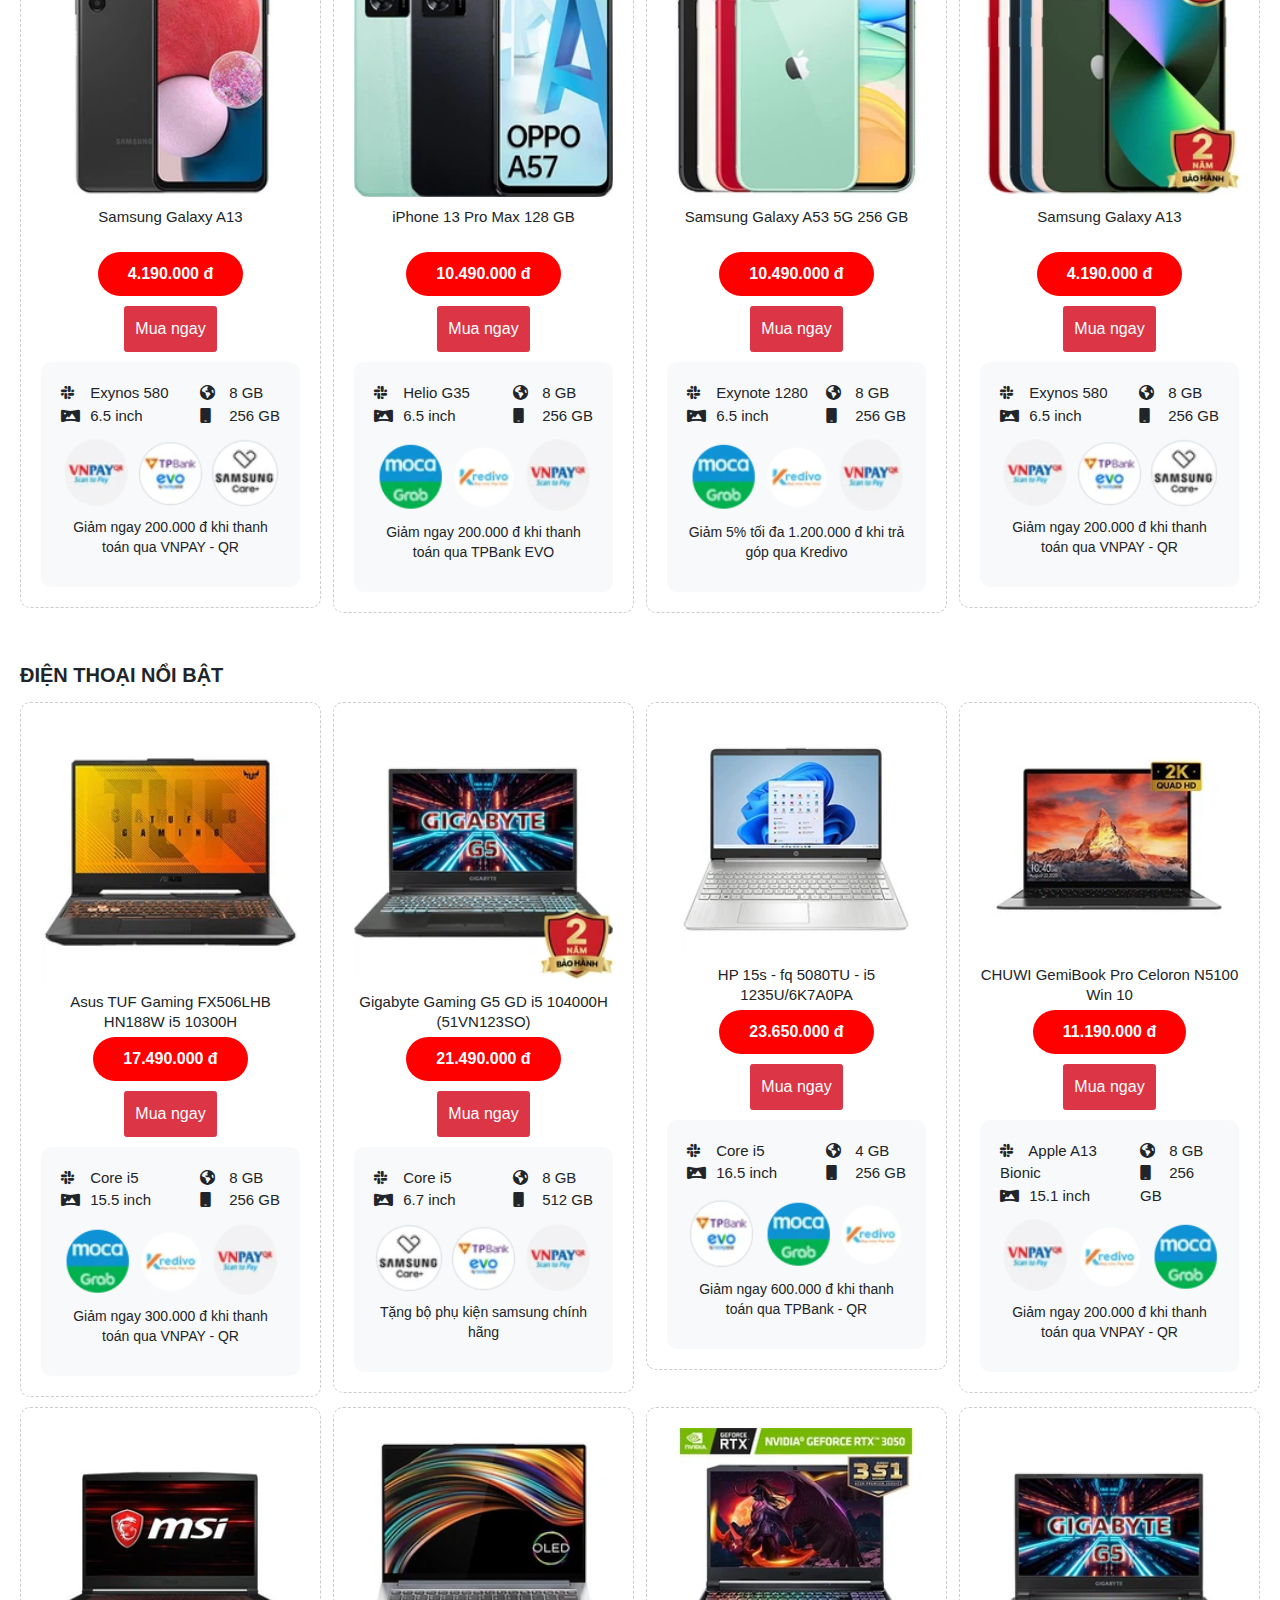
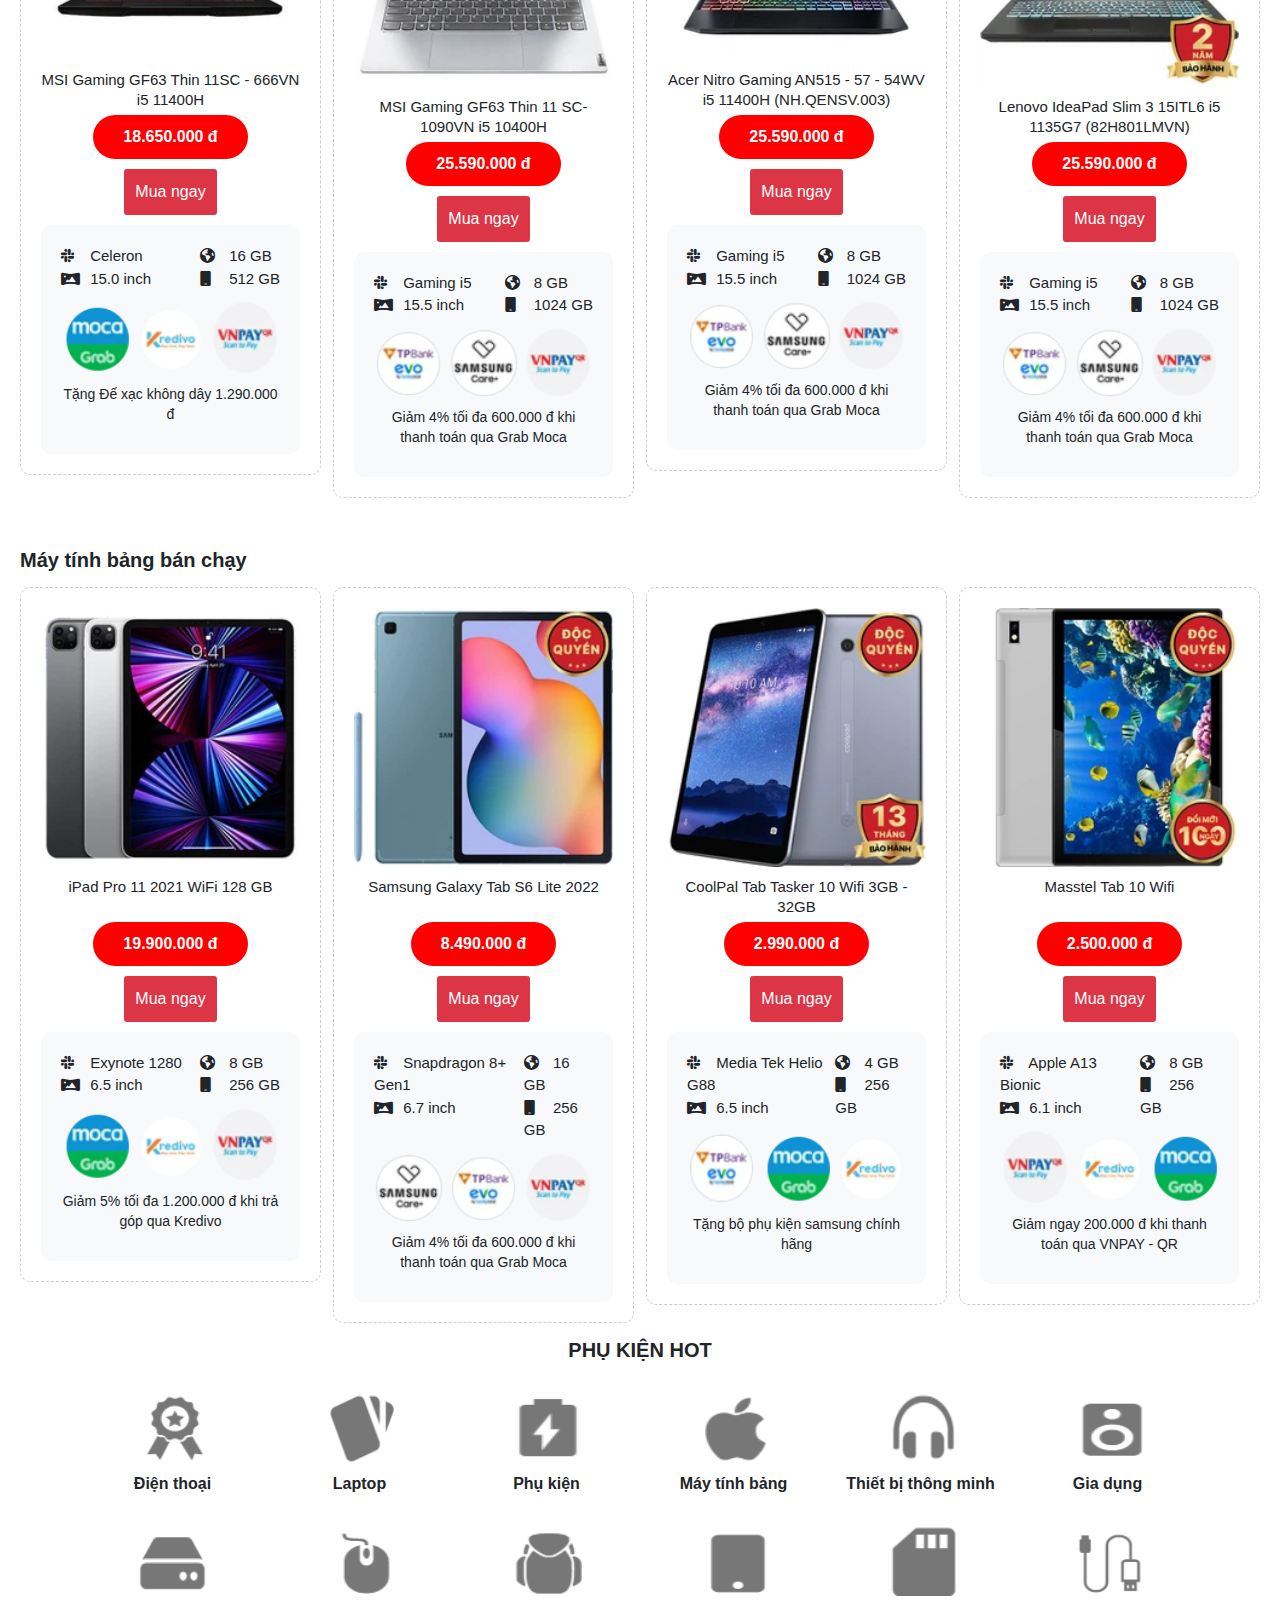
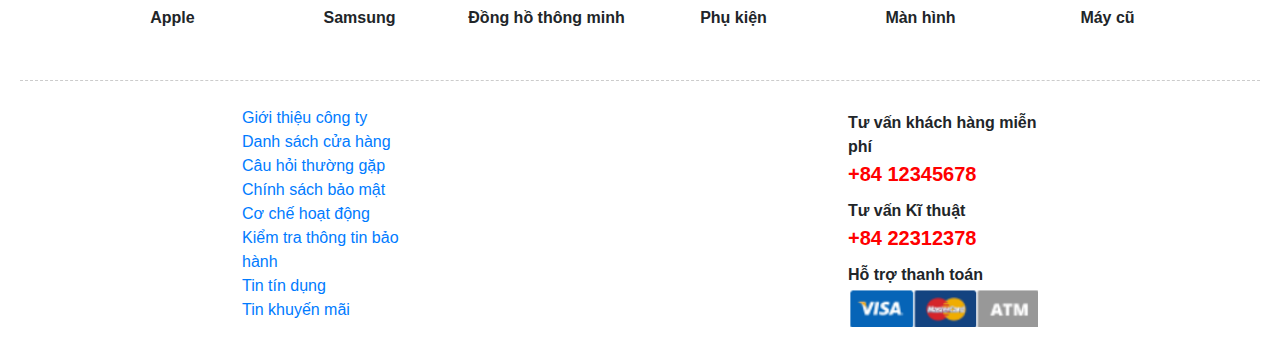
==== commit aaac49a5: "thirst" ====
--- a/index.html
+++ b/index.html
@@ -1386,7 +1386,7 @@
                     <div class="col l-2 c-6 text-center">
                         
                         <img src="assets/images/pk-11.png" class="img-QC img-QC-2" alt="">
-                        <p class="QC-desc mb-5">Mand hình</p>
+                        <p class="QC-desc mb-5">Màn hình</p>
                     </div>
                     
                     <div class="col l-2 c-6 text-center">
@@ -1443,6 +1443,15 @@
                 $('html,body').animate({scrollTop:0},1000)
             }) 
         })
+        var header = document.querySelector('.header-navbar')
+        window.onscroll = function() {
+            console.log(document.documentElement.scrollTop)
+            if(document.documentElement.scrollTop > 72 ) {
+                header.style.position = "fixed"
+            } else {
+                header.style.position = "relative"
+            }
+        }
         var openMenu = document.querySelector('.open-menu-icon')
         var closeMenu = document.querySelector('.close-menu-icon')
         var headerNavbar = document.querySelector('.header-navbar-mobile')
--- a/assets/css/main.css
+++ b/assets/css/main.css
@@ -17,6 +17,11 @@
     border-bottom-right-radius: 8px;
 }
 .header-navbar {
+    width: 100%;
+    z-index: 1;
+    top: 0;
+    transition: ease .5s;
+    box-shadow: 0 0 5px #ccc;
     display: flex;
     justify-content: center;
     padding: 10px;
